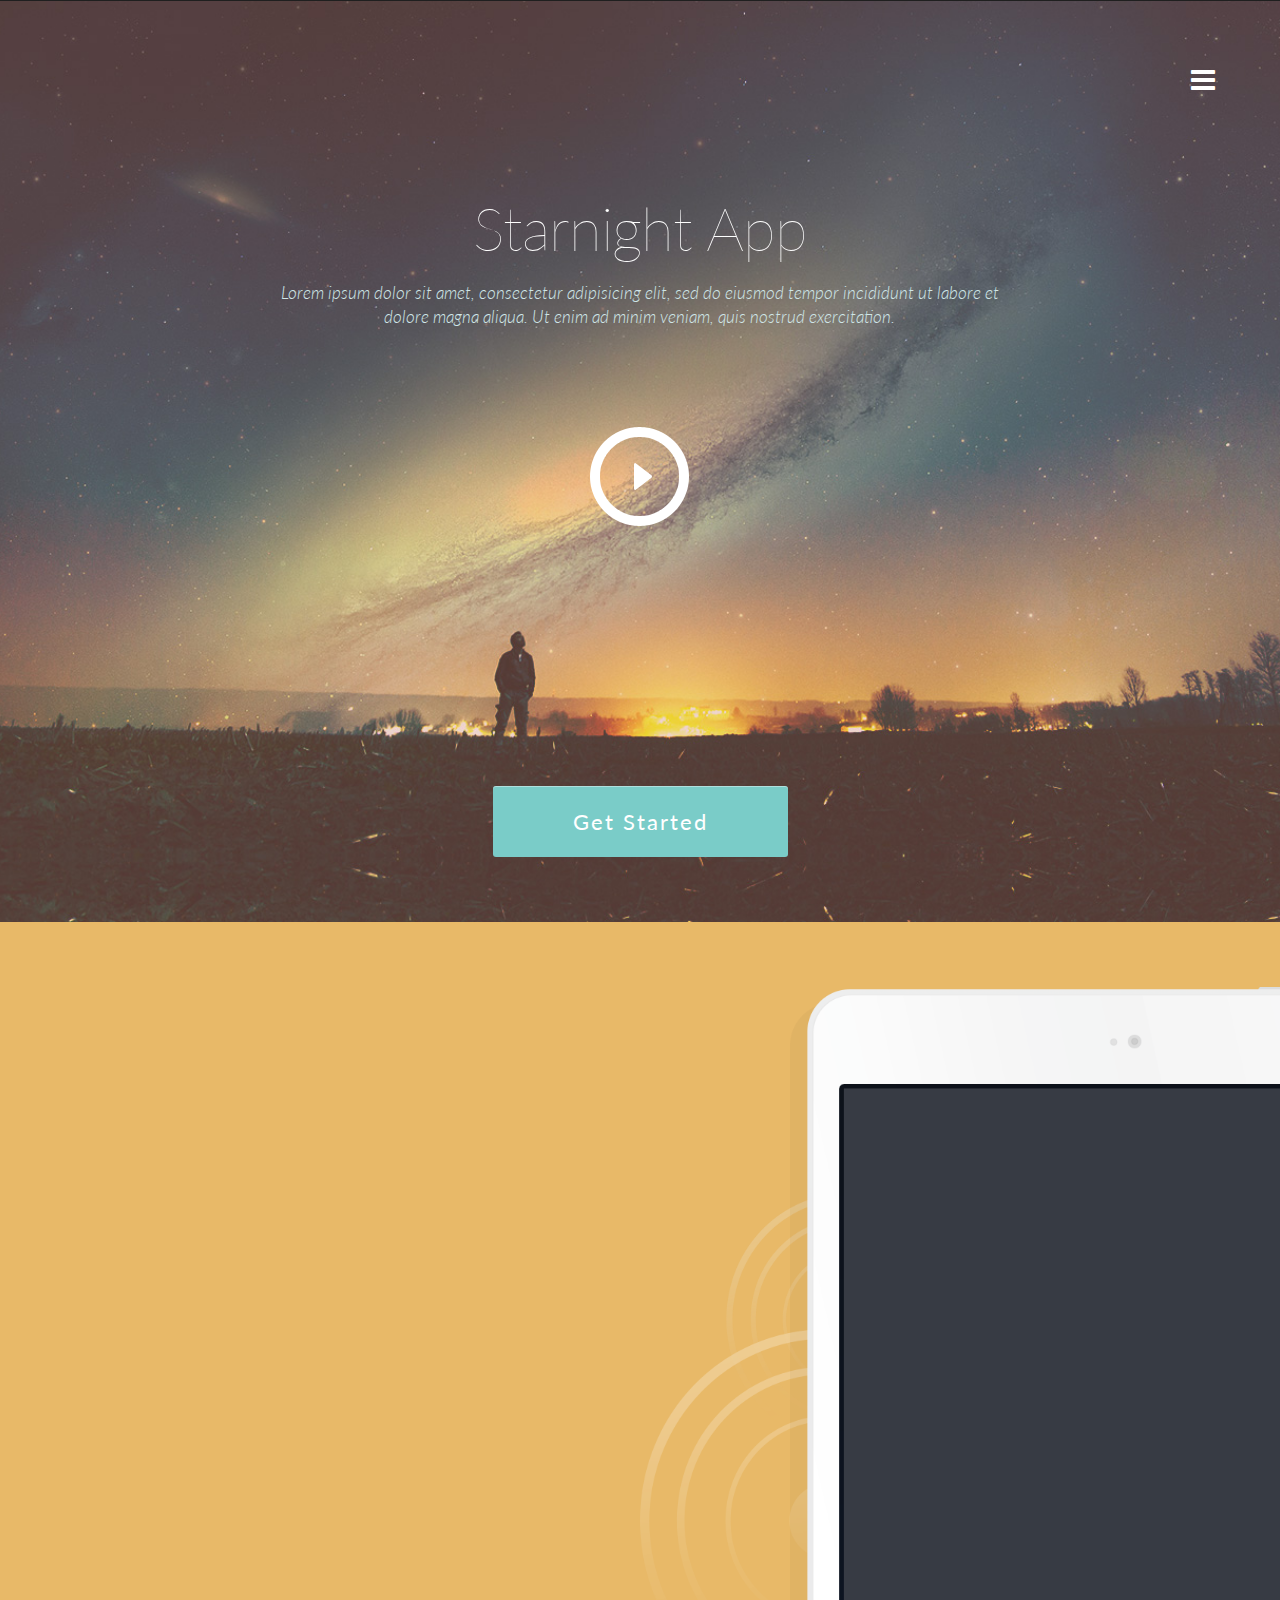
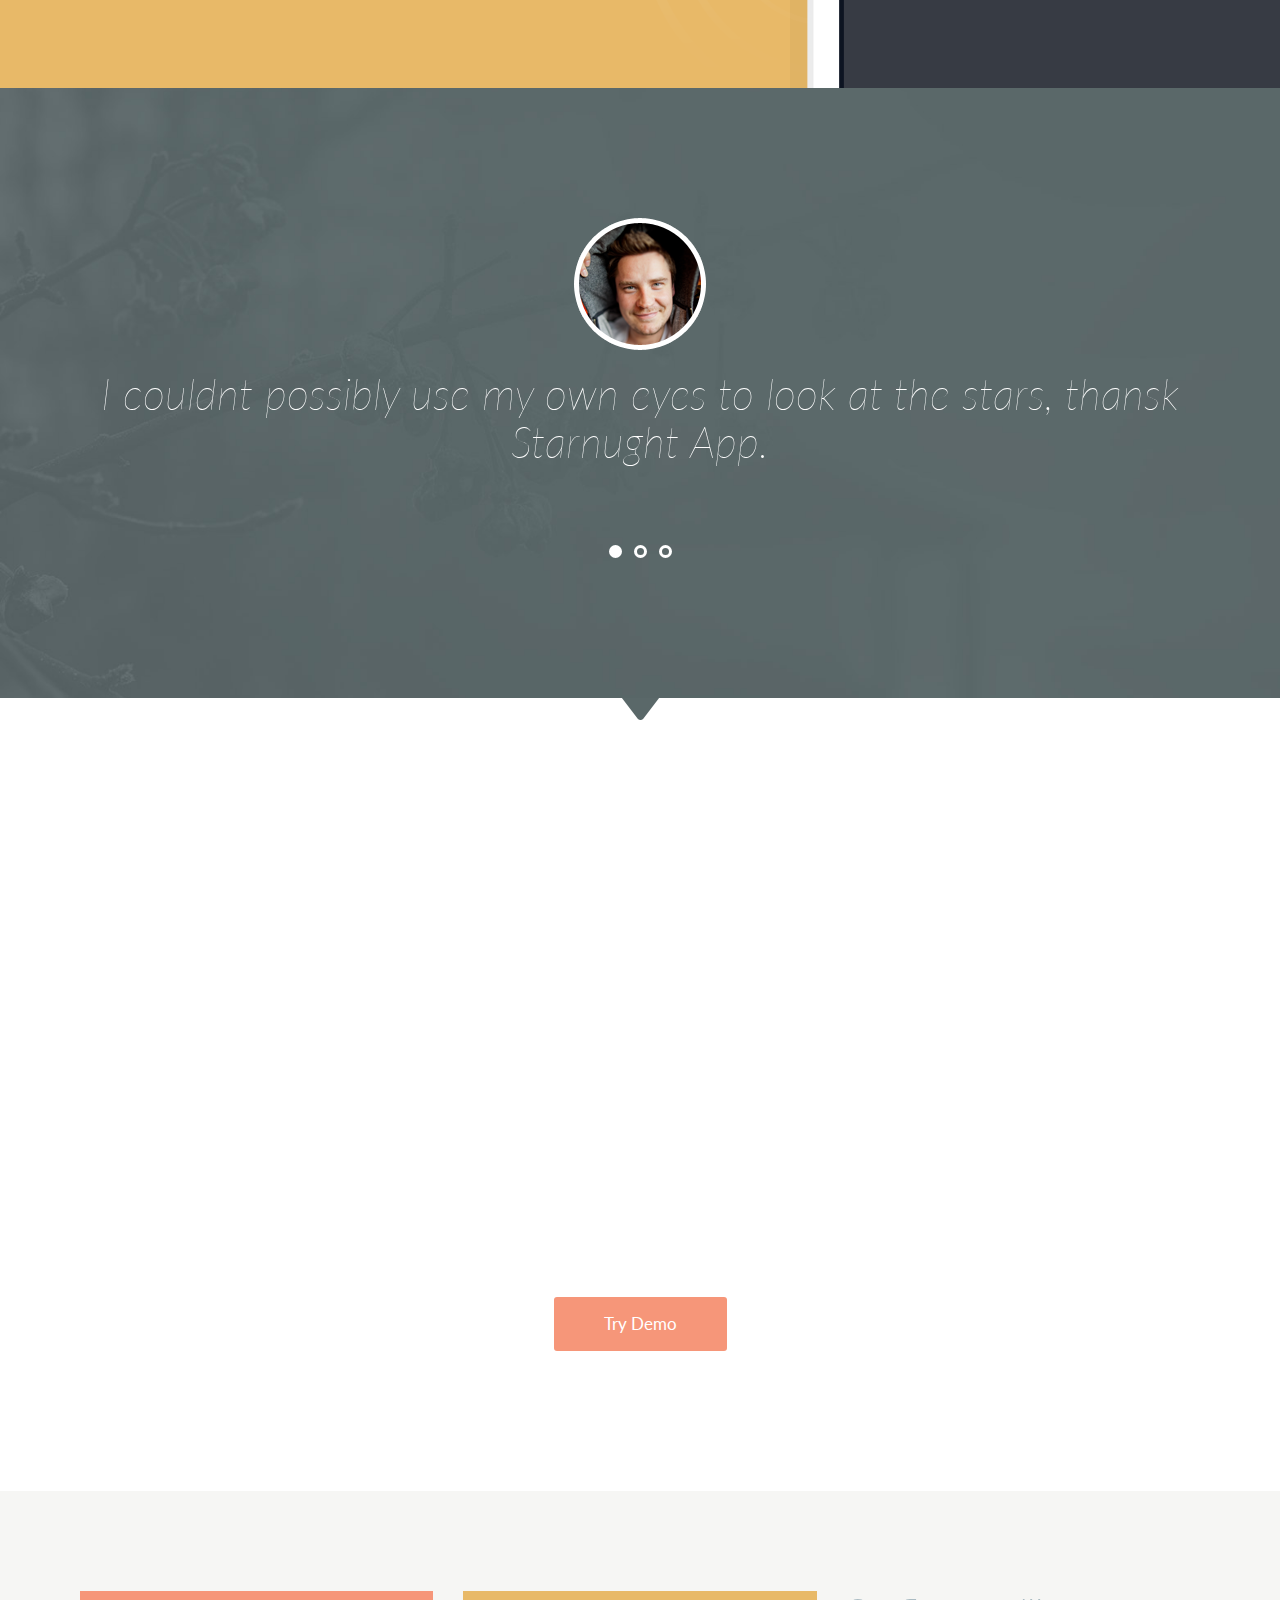
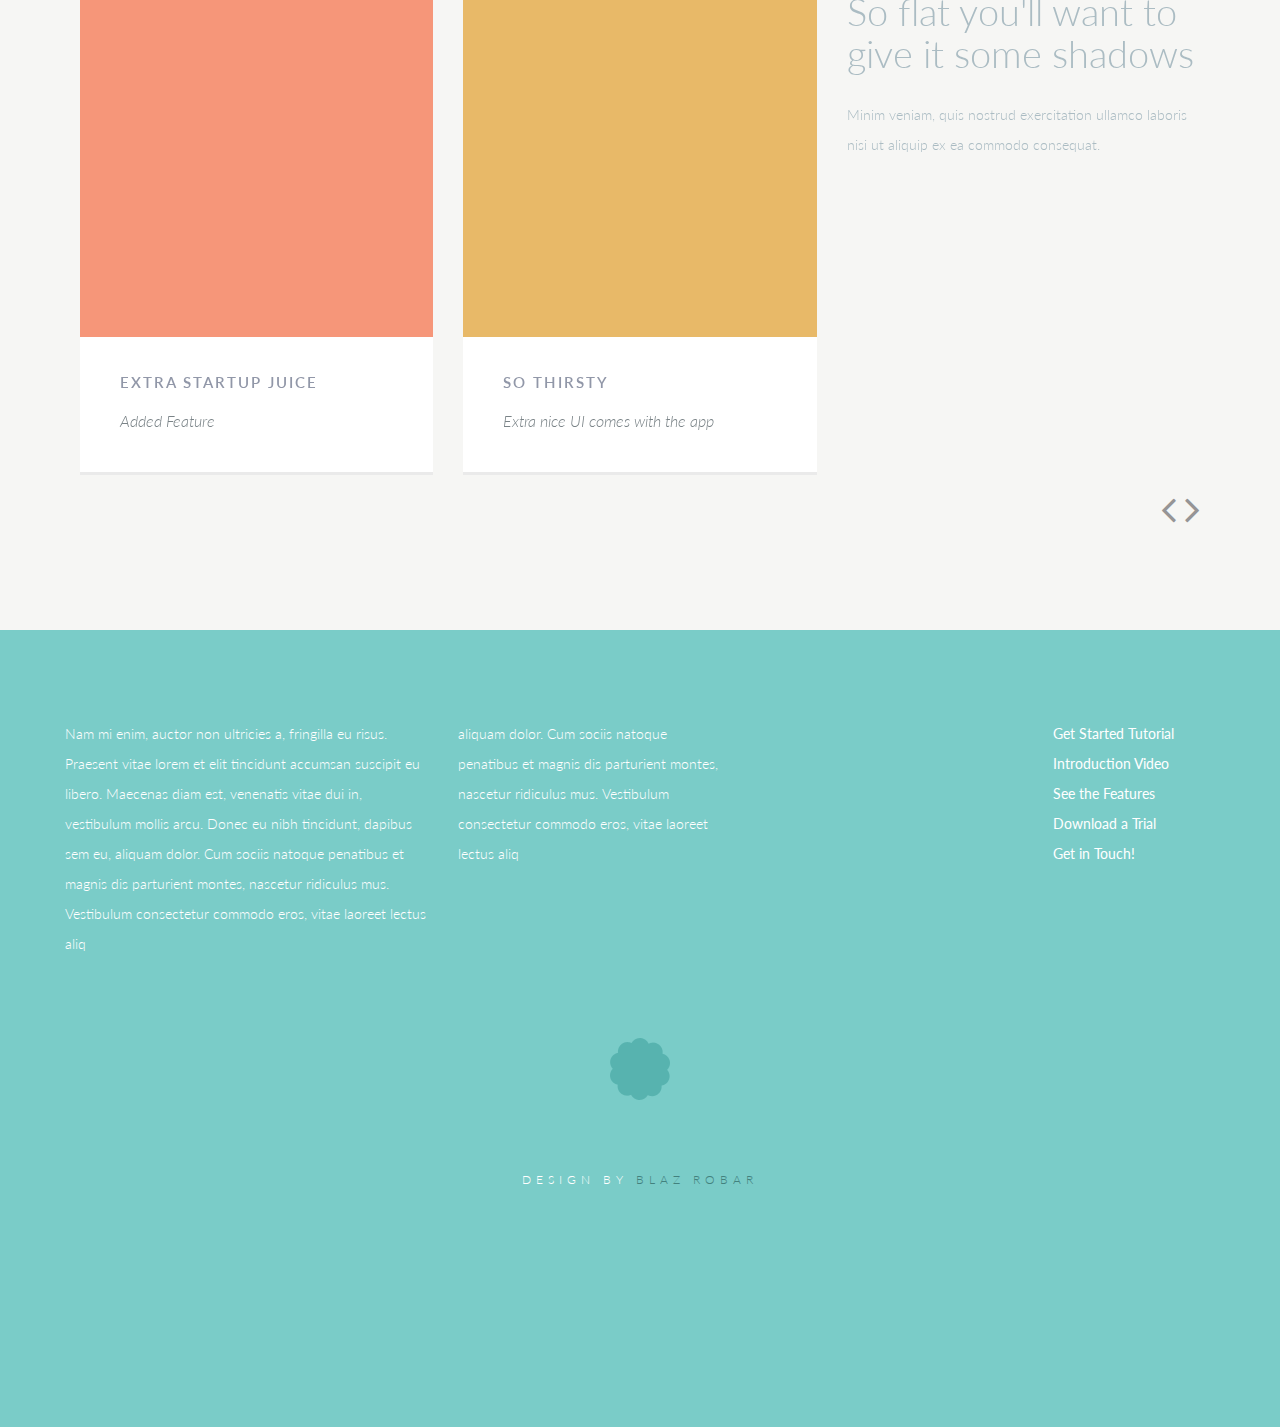
==== index.html @ ad991b1d "test page" ====
<!DOCTYPE html>
<html lang="en">
  <head>
    <meta charset="utf-8">
    <meta http-equiv="X-UA-Compatible" content="IE=edge">
    <meta name="viewport" content="width=device-width, initial-scale=1">
    <title>Starnight - A Sexy As Hell Free HTML5/CSS3 Template</title>
    <!-- Bootstrap -->
    <link href="css/bootstrap.min.css" rel="stylesheet">
    <link href="http://netdna.bootstrapcdn.com/font-awesome/4.1.0/css/font-awesome.min.css" rel="stylesheet">
    <link rel="stylesheet" href="css/flexslider.css" type="text/css">
    <link href="css/styles.css?v=1.6" rel="stylesheet">
    <link href="css/queries.css?v=1.6" rel="stylesheet">
    <link href="css/jquery.fancybox.css" rel="stylesheet">
    <!-- Fonts -->
    <link href='http://fonts.googleapis.com/css?family=Lato:100,300,400,700,900,100italic,300italic,400italic,700italic,900italic' rel='stylesheet' type='text/css'>
      <!-- HTML5 Shim and Respond.js IE8 support of HTML5 elements and media queries -->
      <!-- WARNING: Respond.js doesn't work if you view the page via file:// -->
      <!--[if lt IE 9]>
      <script src="https://oss.maxcdn.com/libs/html5shiv/3.7.0/html5shiv.js"></script>
      <script src="https://oss.maxcdn.com/libs/respond.js/1.4.2/respond.min.js"></script>
      <![endif]-->
    </head>
    <body>
      <section class="navigation">
        <div class="container-fluid">
          <div class="row">
            <div class="col-md-8 col-md-offset-2 col-sm-8 col-sm-offset-2 col-xs-8 col-xs-offset-2">
              <nav class="pull">
                <ul class="top-nav">
                  <li><a href="#getstarted">Get Started <span class="indicator"><i class="fa fa-angle-right"></i></span></a></li>
                  <li><a href="#media">Media <span class="indicator"><i class="fa fa-angle-right"></i></span></a></li>
                  <li><a href="#features">Features <span class="indicator"><i class="fa fa-angle-right"></i></span></a></li>
                  <li class="nav-last"><a href="#design">Design <span class="indicator"><i class="fa fa-angle-right"></i></span></a></li>
                </ul>
              </nav>
            </div>
          </div>
        </div>
      </section>
      <section class="hero" id="hero">
        <div class="container">
          <div class="row">
            <div class="col-md-12 text-right">
              <a href="#"><i class="fa fa-navicon fa-2x nav_slide_button"></i></a>
            </div>
          </div>
          <div class="row">
            <div class="col-md-8 col-md-offset-2 text-center">
              <h1 class="animated bounceInDown">Starnight App</h1>
              <p class="animated fadeInUpDelay">Lorem ipsum dolor sit amet, consectetur adipisicing elit, sed do eiusmod tempor incididunt ut labore et dolore magna aliqua. Ut enim ad minim veniam, quis nostrud exercitation.</p>
            </div>
          </div>
          <div class="row">
            <div class="col-md-2 col-md-offset-5 text-center">
              <a href="http://player.vimeo.com/video/87701971?title=0&amp;byline=0&amp;portrait=0&amp;color=1883ad&amp;autoplay=1" class="hero-play-btn various fancybox.iframe">Play Button</a>
            </div>
          </div>
          <div class="row">
            <div class="col-md-6 col-md-offset-3 text-center">
              <a href="" class="get-started-btn">Get Started</a>
            </div>
          </div>
        </div>
      </section>
      <section class="download-now" id="getstarted">
        <div class="container">
          <div class="row">
            <div class="col-md-8 wp1">
              <h1>
              See the sky even better than your own eyes can
              </h1>
              <p>Minim veniam, quis nostrud exercitation ullamco laboris nisi ut aliquip ex ea commodo consequat. Duis aute irure dolor in reprehenderit in voluptate velit esse cillum dolore eu fugiat nulla pariatur. Excepteur sint occaecat cupidatat non proident, sunt in culpa qui officia deserunt mollit anim id est laborum.</p>
              <p>Auae ab illo inventore veritatis et quasi architecto beatae vitae dicta sunt explicabo. Nemo enim ipsam voluptatem quia voluptas sit aspernatur aut odit aut fugit, sed quia consequuntur magni dolores eos qui ratione voluptatem sequi nesciunt.</p>
              <a href="#" class="download-btn">Download Now</a>
            </div>
          </div>
        </div>
      </section>
      <section class="testimonials" id="media">
        <div class="container">
          <div class="row">
            <div class="col-md-12 text-center">
              <div id="firstSlider">
                <ul class="slides">
                  <li>
                    <div class="avatar"><img src="img/av-blaz.png" alt="Blaz Robar"></div>
                    <h1>I couldnt possibly use my own eyes to look at the stars, thansk Starnught App.</h1>
                  </li>
                  <li>
                    <div class="avatar"><img src="img/av-pete.png" alt="Pete Finlan"></div>
                    <h1>Staring at the stars has given me feels like never before.</h1>
                  </li>
                  <li>
                    <div class="avatar"><img src="img/av-doge.png" alt="Doge Finbar"></div>
                    <h1>Much flat, many design, so app. Wow.</h1>
                  </li>
                </ul>
              </div>
            </div>
          </div>
        </div>
      </section>
      <section class="features" id="features">
        <div class="container">
          <div class="row">
            <div class="col-md-6 features-leftcol wp2">
              <h1>So Dreamy</h1>
              <p class="margin-bottom">Minim veniam, quis nostrud exercitation ullamco laboris nisi ut aliquip ex ea commodo consequat. Duis aute irure dolor in reprehenderit in voluptate velit esse cillum dolore eu fugiat nulla pariatur. Excepteur sint occaecat cupidatat non proident, sunt in culpa qui officia deserunt mollit anim id est laborum.</p>
              <h1>Apple Store</h1>
              <p>Minim veniam, quis nostrud exercitation ullamco laboris nisi ut aliquip ex ea commodo consequat. Duis aute irure dolor in reprehenderit in voluptate velit esse cillum dolore eu fugiat nulla pariatur. Excepteur sint occaecat cupidatat non proident, sunt in culpa qui officia deserunt mollit anim id est laborum.</p>
            </div>
            <div class="col-md-6 features-rightcol wp3">
              <h1>More Buzz Words</h1>
              <p class="margin-bottom">Minim veniam, quis nostrud exercitation ullamco laboris nisi ut aliquip ex ea commodo consequat. Duis aute irure dolor in reprehenderit in voluptate velit esse cillum dolore eu fugiat nulla pariatur. Excepteur sint occaecat cupidatat non proident, sunt in culpa qui officia deserunt mollit anim id est laborum.</p>
              <h1>Extra Startup Juice</h1>
              <p>Minim veniam, quis nostrud exercitation ullamco laboris nisi ut aliquip ex ea commodo consequat. Duis aute irure dolor in reprehenderit in voluptate velit esse cillum dolore eu fugiat nulla pariatur. Excepteur sint occaecat cupidatat non proident, sunt in culpa qui officia deserunt mollit anim id est laborum.</p>
            </div>
          </div>
          <div class="row">
            <div class="col-md-12 text-center">
              <a href="#" class="try-btn">Try Demo</a>
            </div>
          </div>
        </div>
      </section>
      <section class="design" id="design">
        <div class="container">
          <div class="row">
            <div class="col-md-12">
              <div id="secondSlider">
                <ul class="slides">
                  <li>
                    <div class="col-md-4">
                      <div class="flat-box">
                        <div class="colourway colour1"></div>
                        <p class="title">Extra Startup Juice</p>
                        <p class="feature-text">Added Feature</p>
                      </div>
                    </div>
                    <div class="col-md-4">
                      <div class="flat-box">
                        <div class="colourway colour2"></div>
                        <p class="title">So Thirsty</p>
                        <p class="feature-text">Extra nice UI comes with the app</p>
                      </div>
                    </div>
                    <div class="col-md-4 design-content">
                      <h1>So flat you'll want to give it some shadows</h1>
                      <p>Minim veniam, quis nostrud exercitation ullamco laboris nisi ut aliquip ex ea commodo consequat. </p>
                    </div>
                  </li>
                  <li>
                    <div class="col-md-4">
                      <div class="flat-box">
                        <div class="colourway colour3"></div>
                        <p class="title">Extra Startup Juice</p>
                        <p class="feature-text">Added Feature</p>
                      </div>
                    </div>
                    <div class="col-md-4">
                      <div class="flat-box">
                        <div class="colourway colour4"></div>
                        <p class="title">So Thirsty</p>
                        <p class="feature-text">Extra nice UI comes with the app</p>
                      </div>
                    </div>
                    <div class="col-md-4 design-content">
                      <h1>So flat you'll want to give it some shadows</h1>
                      <p>Minim veniam, quis nostrud exercitation ullamco laboris nisi ut aliquip ex ea commodo consequat. </p>
                    </div>
                  </li>
                </ul>
              </div>
              <div class="col-md-1 col-md-offset-11 text-right controls">
                <a href="prev" class="prev"><i class="fa fa-angle-left fa-3x"></i></a>
                <a href="next" class="next"><i class="fa fa-angle-right fa-3x"></i></a>
              </div>
            </div>
          </div>
        </div>
      </section>
      <footer>
        <div class="container">
          <div class="row">
            <div class="col-md-4">
              <p>Nam mi enim, auctor non ultricies a, fringilla eu risus. Praesent vitae lorem et elit tincidunt accumsan suscipit eu libero. Maecenas diam est, venenatis vitae dui in, vestibulum mollis arcu. Donec eu nibh tincidunt, dapibus sem eu, aliquam dolor. Cum sociis natoque penatibus et magnis dis parturient montes, nascetur ridiculus mus. Vestibulum consectetur commodo eros, vitae laoreet lectus aliq</p>
            </div>
            <div class="col-md-3">
              <p>aliquam dolor. Cum sociis natoque penatibus et magnis dis parturient montes, nascetur ridiculus mus. Vestibulum consectetur commodo eros, vitae laoreet lectus aliq</p>
            </div>
            <div class="col-md-2 col-md-offset-3">
              <ul class="footer-nav">
                <li><a href="#">Get Started Tutorial</a></li>
                <li><a href="#">Introduction Video</a></li>
                <li><a href="#">See the Features</a></li>
                <li><a href="#">Download a Trial</a></li>
                <li><a href="#">Get in Touch!</a></li>
              </ul>
            </div>
          </div>
          <div class="row">
            <div class="col-md-12 text-center">
              <a href="#" class="badge-btn">Badge Button</a>
              <p class="footer-credit">Design by <a href="http://www.blazrobar.com">Blaz Robar</a></p>
            </div>
          </div>
        </div>
      </footer>
      <!-- jQuery (necessary for Bootstrap's JavaScript plugins) -->
      <script src="https://ajax.googleapis.com/ajax/libs/jquery/1.11.0/jquery.min.js"></script>
      <script src="js/jquery.fancybox.pack.js"></script>
      <!-- Include all compiled plugins (below), or include individual files as needed -->
      <script src="js/bootstrap.min.js"></script>
      <script src="js/scripts.js?v=1.7"></script>
      <script src="js/jquery.flexslider.js"></script>
      <script src="js/jquery.smooth-scroll.js"></script>
      <script src="js/modernizr.js"></script>
      <script src="js/waypoints.min.js"></script>
    </body>
  </html>
---- css/styles.css ----
/* ! normalize.css v1.0.0 | MIT License | git.io/normalize */
 
/* ==========================================================================
HTML5 display definitions
========================================================================== */
 
/* * Corrects `block` display not defined in IE 6/7/8/9 and Firefox 3. */
 
article, aside, details, figcaption, figure, footer, header, hgroup, nav, section, summary { display: block; }
/* * Corrects `inline-block` display not defined in IE 6/7/8/9 and Firefox 3. */
audio, canvas, video { display: inline-block; *display: inline; *zoom: 1; }
/* * Prevents modern browsers from displaying `audio` without controls.
* Remove excess height in iOS 5 devices. */
audio:not([controls]) { display: none; height: 0; }
/* * Addresses styling for `hidden` attribute not present in IE 7/8/9, Firefox 3, * and Safari 4.
* Known issue:no IE 6 support. */
[hidden] { display: none; }
/* ==========================================================================
Base
========================================================================== */
/* * 1. Corrects text resizing oddly in IE 6/7 when body `font-size` is set using
*    `em` units.
* 2. Prevents iOS text size adjust after orientation change, without disabling
*    user zoom. */
 
html { font-size: 100%; /* 1 */
    -webkit-text-size-adjust: 100%; /* 2 */
-ms-text-size-adjust: 100%; /* 2 */ }
/* * Addresses `font-family` inconsistency between `textarea` and other form
* elements. */
html, button, input, select, textarea { font-family: 'Lato', sans-serif; }
/* * Addresses margins handled incorrectly in IE 6/7. */
body { margin: 0; font-family: 'Lato', sans-serif; }
/* ==========================================================================
Links
========================================================================== */
/* * Addresses `outline` inconsistency between Chrome and other browsers. */
 
a:focus { outline: thin dotted; }
/* * Improves readability when focused and also mouse hovered in all browsers. */
a:active, a:hover { outline: 0; }
/* ==========================================================================
Typography
========================================================================== */
/* * Addresses font sizes and margins set differently in IE 6/7.
* Addresses font sizes within `section` and `article` in Firefox 4+, Safari 5, * and Chrome. */
 
h1 { font-size: 2em; margin: 0.67em 0; }
h2 { font-size: 1.5em; margin: 0.83em 0; }
h3 { font-size: 1.17em; margin: 1em 0; }
h4 { font-size: 1em; margin: 1.33em 0; }
h5 { font-size: 0.83em; margin: 1.67em 0; }
h6 { font-size: 0.75em; margin: 2.33em 0; }
/* * Addresses styling not present in IE 7/8/9, Safari 5, and Chrome. */
abbr[title] { border-bottom: 1px dotted; }
/* * Addresses style set to `bolder` in Firefox 3+, Safari 4/5, and Chrome. */
b, strong { font-weight: bold; }
blockquote { margin: 1em 40px; }
/* * Addresses styling not present in Safari 5 and Chrome. */
dfn { font-style: italic; }
/* * Addresses styling not present in IE 6/7/8/9. */
mark { background: #ff0; color: #000; }
/* * Addresses margins set differently in IE 6/7. */
p, pre { margin: 1em 0; }
/* * Corrects font family set oddly in IE 6, Safari 4/5, and Chrome. */
code, kbd, pre, samp { font-family: monospace, serif; _font-family: 'courier new', monospace; font-size: 1em; }
/* * Improves readability of pre-formatted text in all browsers. */
pre { white-space: pre; white-space: pre-wrap; word-wrap: break-word; }
/* * Addresses CSS quotes not supported in IE 6/7. */
q { quotes: none; }
/* * Addresses `quotes` property not supported in Safari 4. */
q:before, q:after { content: ''; content: none; }
small { font-size: 75%; }
/* * Prevents `sub` and `sup` affecting `line-height` in all browsers. */
sub, sup { font-size: 75%; line-height: 0; position: relative; vertical-align: baseline; }
sup { top: -0.5em; }
sub { bottom: -0.25em; }
/* ==========================================================================
Lists
========================================================================== */
/* * Addresses margins set differently in IE 6/7. */
 
dl, menu, ol, ul { margin: 1em 0; }
dd { margin: 0 0 0 40px; }
/* * Addresses paddings set differently in IE 6/7. */
menu, ol, ul { padding: 0 0 0 40px; }
/* * Corrects list images handled incorrectly in IE 7. */
nav ul, nav ol { list-style: none; list-style-image: none; }
/* ==========================================================================
Embedded content
========================================================================== */
/* * 1. Removes border when inside `a` element in IE 6/7/8/9 and Firefox 3.
* 2. Improves image quality when scaled in IE 7. */
 
img { border: 0; /* 1 */
-ms-interpolation-mode: bicubic; /* 2 */ }
/* * Corrects overflow displayed oddly in IE 9. */
svg:not(:root) { overflow: hidden; }
/* ==========================================================================
Figures
========================================================================== */
/* * Addresses margin not present in IE 6/7/8/9, Safari 5, and Opera 11. */
 
figure { margin: 0; }
/* ==========================================================================
Forms
========================================================================== */
/* * Corrects margin displayed oddly in IE 6/7. */
 
form { margin: 0; }
/* * Define consistent border, margin, and padding. */
fieldset { border: 1px solid #c0c0c0; margin: 0 2px; padding: 0.35em 0.625em 0.75em; }
/* * 1. Corrects color not being inherited in IE 6/7/8/9.
* 2. Corrects text not wrapping in Firefox 3.
* 3. Corrects alignment displayed oddly in IE 6/7. */
legend { border: 0; /* 1 */
    padding: 0; white-space: normal; /* 2 */
*margin-left: -7px; /* 3 */ }
/* * 1. Corrects font size not being inherited in all browsers.
* 2. Addresses margins set differently in IE 6/7, Firefox 3+, Safari 5, *    and Chrome.
* 3. Improves appearance and consistency in all browsers. */
button, input, select, textarea { font-size: 100%; /* 1 */
    margin: 0; /* 2 */
    vertical-align: baseline; /* 3 */
*vertical-align: middle; /* 3 */ }
/* * Addresses Firefox 3+ setting `line-height` on `input` using ` !important` in
* the UA stylesheet. */
button, input { line-height: normal; }
/* * 1. Avoid the WebKit bug in Android 4.0.* where (2) destroys native `audio`
*    and `video` controls.
* 2. Corrects inability to style clickable `input` types in iOS.
* 3. Improves usability and consistency of cursor style between image-type
*    `input` and others.
* 4. Removes inner spacing in IE 7 without affecting normal text inputs.
*    Known issue:inner spacing remains in IE 6. */
button, html input[type="button"], /* 1 */
input[type="reset"], input[type="submit"] { -webkit-appearance: button; /* 2 */
    cursor: pointer; /* 3 */
*overflow: visible; /* 4 */ }
/* * Re-set default cursor for disabled elements. */
button[disabled], input[disabled] { cursor: default; }
/* * 1. Addresses box sizing set to content-box in IE 8/9.
* 2. Removes excess padding in IE 8/9.
* 3. Removes excess padding in IE 7.
*    Known issue:excess padding remains in IE 6. */
input[type="checkbox"], input[type="radio"] { box-sizing: border-box; /* 1 */
    padding: 0; /* 2 */
    *height: 13px; /* 3 */
*width: 13px; /* 3 */ }
/* * 1. Addresses `appearance` set to `searchfield` in Safari 5 and Chrome.
* 2. Addresses `box-sizing` set to `border-box` in Safari 5 and Chrome
*    (include `-moz` to future-proof). */
input[type="search"] { -webkit-appearance: textfield; /* 1 */
    -moz-box-sizing: content-box; -webkit-box-sizing: content-box; /* 2 */
box-sizing: content-box; }
/* * Removes inner padding and search cancel button in Safari 5 and Chrome
* on OS X. */
input[type="search"]::-webkit-search-cancel-button, input[type="search"]::-webkit-search-decoration { -webkit-appearance: none; }
/* * Removes inner padding and border in Firefox 3+. */
button::-moz-focus-inner, input::-moz-focus-inner { border: 0; padding: 0; }
/* * 1. Removes default vertical scrollbar in IE 6/7/8/9.
* 2. Improves readability and alignment in all browsers. */
textarea { overflow: auto; /* 1 */
vertical-align: top; /* 2 */ }
/* ==========================================================================
Tables
========================================================================== */
/* * Remove most spacing between table cells. */
 
table { border-collapse: collapse; border-spacing: 0; }
/* ==========================================================================
Clearfix
========================================================================== */
.clearfix:after { visibility: hidden; display: block; font-size: 0; content: " "; clear: both; height: 0; }
* html .clearfix { zoom: 1; }
/* IE6 */
*:first-child+html .clearfix { zoom: 1; }
/* IE7 */
/* ==========================================================================
Headings
========================================================================== */

.hero h1 { font-size: 60px; font-weight: 100; color: #fff; letter-spacing: -1px; margin: 100px 0 20px 0; }
.download-now h1 { font-size: 55px; font-weight: 100; color: #fff; margin: 100px 0 20px 0; }
.testimonials h1 { color: #fff; font-size: 43px; font-weight: 100; margin: 20px 0 80px 0; font-style: italic; }
.features h1 { color: #9197a8; font-size: 15px; margin: 0 0 20px 0; text-transform: uppercase; }
.design h1 { color: #abbcc3; font-size: 38px; font-weight: 300; margin-top: 0; }
/* ==========================================================================
Custom Styles
========================================================================== */
p { font-weight: 300; }
.navigation { background-color: #1F1F1F; }
.nav-last { margin-bottom: 50px; }
nav ul { list-style: none; padding: 0; }
nav ul li a { color: rgba(255, 255, 255, 0.6); padding: 20px; display: block; border-bottom: 1px dotted rgba(255, 255, 255, 0.2); transition: all 0.5s ease; -moz-transition: all 0.5s ease; -webkit-transition: all 0.5s ease; -o-transition: all 0.5s ease; padding-left: 0; position: relative; }
nav ul li a:hover, nav ul li a:focus { color: rgba(255, 255, 255, 1); text-decoration: none; }
.indicator { position: absolute; right: 0 !important; }
.pull { display: none; }
.hero { background: url('../img/hero.jpg') no-repeat center center; -webkit-background-size: cover; -moz-background-size: cover; -o-background-size: cover; background-size: cover; padding: 65px 0; height: auto; }
.hero p { color: #d0e7e9; font-style: italic; font-size: 17px; }
.hero a { color: #fff; }
.hero-play-btn { height: 99px; width: 99px; background: url('../img/play-btn.png') no-repeat center center; display: block; text-indent: -99999px; margin: 80px auto 260px; transition: all 1s ease; -moz-transition: all 1s ease; -webkit-transition: all 1s ease; -o-transition: all 1s ease; }
.hero-play-btn:hover, .hero-play-btn:focus { transform: translate(0, -15px); -webkit-transform: translate(0, -15px); -o-transform: translate(0, -15px); -moz-transform: translate(0, -15px); }
.get-started-btn { background-color: #7accc8; padding: 20px 80px; border-radius: 3px; -webkit-border-radius: 3px; -moz-border-radius: 3px; font-size: 22px; letter-spacing: 2px; box-shadow: inset 0px 1px 0px rgba(255, 255, 255, 0.4); transition: all 0.5s ease; -moz-transition: all 0.5s ease; -webkit-transition: all 0.5s ease; -o-transition: all 0.5s ease; display: inline-block; }
.get-started-btn:hover, .get-started-btn:focus { text-decoration: none; background-color: #e8b968; }
.download-now { background: #e8b968 url('../img/ipadBG.png') no-repeat right 65px; background-size: 50%; }
.download-now p { color: #fff; font-size: 16px; margin: 40px 30px 40px 0; line-height: 30px; }
.download-btn { border: solid 3px #fff; border-radius: 3px; -webkit-border-radius: 3px; -moz-border-radius: 3px; font-size: 17px; letter-spacing: 2px; transition: all 0.5s ease; padding: 15px 70px; display: inline-block; color: #fff; margin-bottom: 185px; }
.download-btn:hover, .download-btn:focus { text-decoration: none; border-color: #a58347; color: #a58347; }
.testimonials { background: #5b6869 url('../img/tBG01.jpg') no-repeat left center; -webkit-background-size: cover; -moz-background-size: cover; -o-background-size: cover; background-size: cover; padding: 130px 0; }
.features { background: #fff url('../img/arrowBG.png') no-repeat center -1px; padding: 70px 0; }
.features p { color: #7a8387; font-size: 16px; word-spacing: 2px; line-height: 30px; }
.features-leftcol { border-right: 1px solid rgba(208, 217, 226, 0.4); padding-right: 60px; }
.features-rightcol { padding-left: 60px; }
.margin-bottom { margin-bottom: 70px; }
.try-btn { background-color: #f69679; border-radius: 3px; -webkit-border-radius: 3px; -moz-border-radius: 3px; font-size: 17px; color: #fff; transition: all 0.5s ease; -moz-transition: all 0.5s ease; -webkit-transition: all 0.5s ease; -o-transition: all 0.5s ease; display: inline-block; padding: 15px 50px; margin: 70px 0 70px; }
.try-btn:hover, .try-btn:focus { background-color: #e37857; color: #fff; text-decoration: none; }
.design { padding: 100px 0; background-color: #f6f6f4; position: relative; }
.flat-box { background-color: #fff; -webkit-box-shadow: 0px 3px 0px 0px rgba(234, 234, 234, 1); -moz-box-shadow: 0px 3px 0px 0px rgba(234, 234, 234, 1); box-shadow: 0px 3px 0px 0px rgba(234, 234, 234, 1); transition: all 0.5s ease; -moz-transition: all 0.5s ease; -webkit-transition: all 0.5s ease; -o-transition: all 0.5s ease; }
.flat-box:hover, .flat-box:focus { transform: translate(0, -15px); -webkit-transform: translate(0, -15px); -o-transform: translate(0, -15px); -moz-transform: translate(0, -15px); }
.colourway { height: 346px; }
.colour1 { background-color: #f69679; }
.colour2 { background-color: #e8b968; }
.colour3 { background-color: #7accc8; }
.colour4 { background-color: #373b44; }
.title { font-size: 15px; color: #9197a8; text-transform: uppercase; font-weight: 600; letter-spacing: 2px; padding: 20px 40px 0; }
.feature-text { padding: 0px 20px 40px 40px; font-style: italic; color: #7a8387; font-size: 16px; }
.design-content p { color: #abbcc3; line-height: 30px; font-weight: 300; }
.controls a { color: #959595; transition: all 0.5s ease; -moz-transition: all 0.5s ease; -webkit-transition: all 0.5s ease; -o-transition: all 0.5s ease; }
.controls a:hover, .controls a:focus { color: #555555; }
.controls .prev { margin-right: 5px; }
footer { background-color: #7accc8; padding: 75px 0 220px; }
footer p { color: #fff; line-height: 30px; }
.footer-nav { list-style: none; padding: 0; }
.footer-nav li a { display: block; color: #fff; padding: 5px; transition: all 0.5s ease; -moz-transition: all 0.5s ease; -webkit-transition: all 0.5s ease; -o-transition: all 0.5s ease; }
.footer-nav li a:hover, .footer-nav li a:focus { text-decoration: none; color: #5db3af; }
.badge-btn { width: 60px; height: 62px; background: url('../img/footer-logo.png') no-repeat center center; text-indent: -99999px; display: block; margin: 65px auto 65px; -webkit-transition-duration: 3s; -moz-transition-duration: 3s; -o-transition-duration: 3s; transition-duration: 3s; -webkit-transition-property: -webkit-transform; -moz-transition-property: -moz-transform; -o-transition-property: -o-transform; transition-property: transform; }
.badge-btn:hover, .badge-btn:focus { -webkit-transform: rotate(360deg); -moz-transform: rotate(360deg); -o-transform: rotate(360deg); }
.footer-credit { font-size: 12px; text-transform: uppercase; letter-spacing: 5px; }
footer a { color: #42817e; transition: all 0.5s ease; -moz-transition: all 0.5s ease; -webkit-transition: all 0.5s ease; -o-transition: all 0.5s ease; }
footer a:hover, footer a:focus { color: #2f5c5a; text-decoration: none; }
/* ==========================================================================
Animations
========================================================================== */
.animated { -webkit-animation-duration: 1s; animation-duration: 1s; -webkit-animation-fill-mode: both; animation-fill-mode: both; }
.animated.infinite { -webkit-animation-iteration-count: infinite; animation-iteration-count: infinite; }
.animated.hinge { -webkit-animation-duration: 2s; animation-duration: 2s; }
@-webkit-keyframes bounceInDown {
    0% { opacity: 0; -webkit-transform: translateY(-2000px); transform: translateY(-2000px); }
    60% { opacity: 1; -webkit-transform: translateY(30px); transform: translateY(30px); }
    80% { -webkit-transform: translateY(-10px); transform: translateY(-10px); }
    100% { -webkit-transform: translateY(0); transform: translateY(0); }
}
@keyframes bounceInDown {
    0% { opacity: 0; -webkit-transform: translateY(-2000px); -ms-transform: translateY(-2000px); transform: translateY(-2000px); }
    60% { opacity: 1; -webkit-transform: translateY(30px); -ms-transform: translateY(30px); transform: translateY(30px); }
    80% { -webkit-transform: translateY(-10px); -ms-transform: translateY(-10px); transform: translateY(-10px); }
    100% { -webkit-transform: translateY(0); -ms-transform: translateY(0); transform: translateY(0); }
}
.bounceInDown { -webkit-animation-name: bounceInDown; animation-name: bounceInDown; }
@-webkit-keyframes fadeInUpDelay {
    0% { opacity: 0; -webkit-transform: translateY(20px); transform: translateY(20px); }
    100% { opacity: 1; -webkit-transform: translateY(0); transform: translateY(0); }
}
@keyframes fadeInUpDelay {
    0% { opacity: 0; -webkit-transform: translateY(20px); -ms-transform: translateY(20px); transform: translateY(20px); }
    100% { opacity: 1; -webkit-transform: translateY(0); -ms-transform: translateY(0); transform: translateY(0); }
}
.fadeInUpDelay { -webkit-animation-name: fadeInUpDelay; animation-name: fadeInUpDelay; animation-delay: 1s; -webkit-animation-delay: 1s; }
@-webkit-keyframes fadeInUp {
    0% { opacity: 0; -webkit-transform: translateY(20px); transform: translateY(20px); }
    100% { opacity: 1; -webkit-transform: translateY(0); transform: translateY(0); }
}
@keyframes fadeInUp {
    0% { opacity: 0; -webkit-transform: translateY(20px); -ms-transform: translateY(20px); transform: translateY(20px); }
    100% { opacity: 1; -webkit-transform: translateY(0); -ms-transform: translateY(0); transform: translateY(0); }
}
.fadeInUp { -webkit-animation-name: fadeInUp; animation-name: fadeInUp; }
@-webkit-keyframes fadeInDown {
    0% { opacity: 0; -webkit-transform: translateY(-20px); transform: translateY(-20px); }
    100% { opacity: 1; -webkit-transform: translateY(0); transform: translateY(0); }
}
@keyframes fadeInDown {
    0% { opacity: 0; -webkit-transform: translateY(-20px); -ms-transform: translateY(-20px); transform: translateY(-20px); }
    100% { opacity: 1; -webkit-transform: translateY(0); -ms-transform: translateY(0); transform: translateY(0); }
}
.fadeInDown { -webkit-animation-name: fadeInDown; animation-name: fadeInDown; }
@-webkit-keyframes fadeInUpD {
    0% { opacity: 0; -webkit-transform: translateY(20px); transform: translateY(20px); }
    100% { opacity: 1; -webkit-transform: translateY(0); transform: translateY(0); }
}
@keyframes fadeInUpD {
    0% { opacity: 0; -webkit-transform: translateY(20px); -ms-transform: translateY(20px); transform: translateY(20px); }
    100% { opacity: 1; -webkit-transform: translateY(0); -ms-transform: translateY(0); transform: translateY(0); }
}
.fadeInUpD { -webkit-animation-name: fadeInUpD; animation-name: fadeInUpD; animation-delay: 0.5s; -webkit-animation-delay: 0.5s; }
/* ==========================================================================
Waypoints
========================================================================== */
.wp1, .wp2, .wp3, .wp4, .wp5, .wp6 { visibility: hidden; }
.bounceInLeft, .bounceInRight, .fadeInUp, .fadeInUpDelay, .fadeInDown, .fadeInUpD { visibility: visible; }
---- css/queries.css ----
/* For mobile:like samsung grand(480 * 800): */
@media screen and (max-width:480px) {
	.get-started-btn { padding: 20px 50px; }
}
/* For iphone: */
@media screen and (max-width:320px) {
}
/* For ipad: */
@media screen and (max-width:760px) {
}
@media screen and (max-width:991px) {
	.download-now { background: #e8b968; background-image: none; }
	.features-leftcol { border: none; padding: 0 0 0 20px; }
	.features-rightcol { padding: 0 0 0 20px; }
	.margin-bottom { margin-bottom: 0; }
	.features p { margin-bottom: 50px; }
}
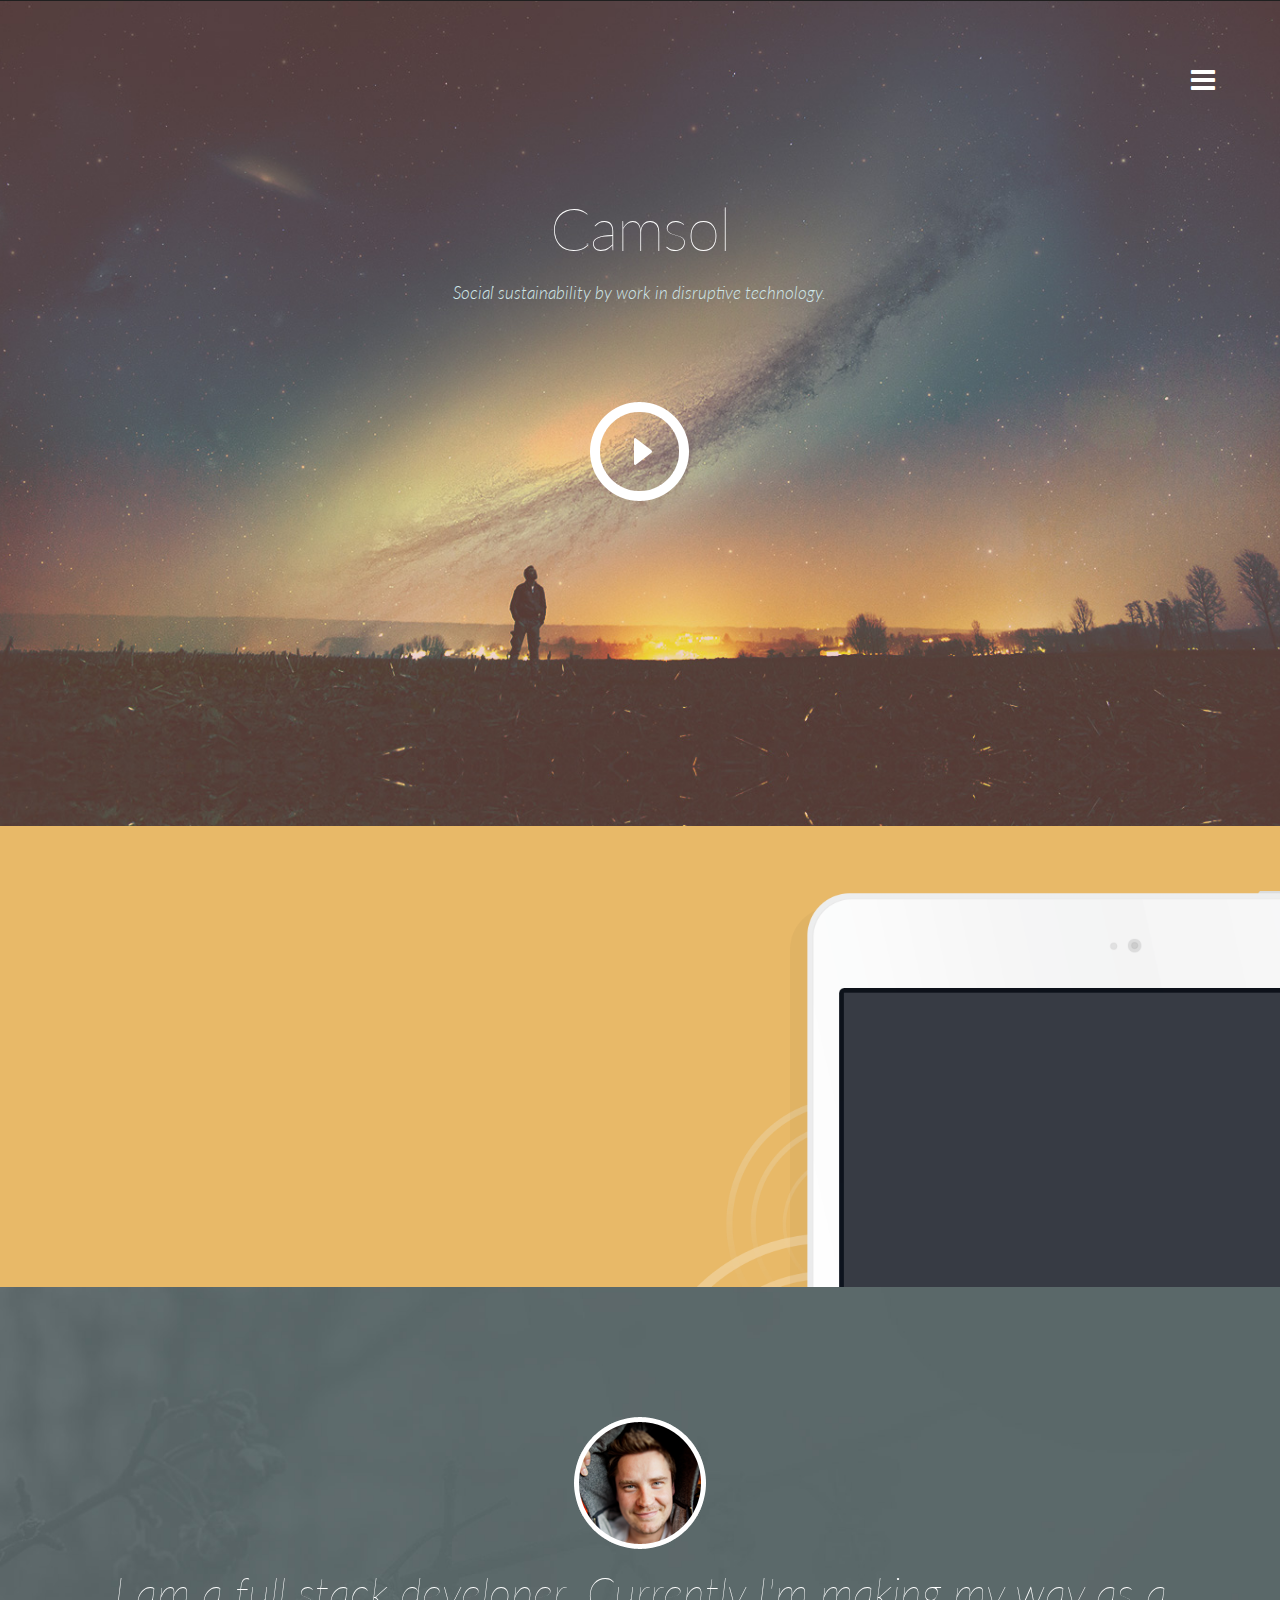
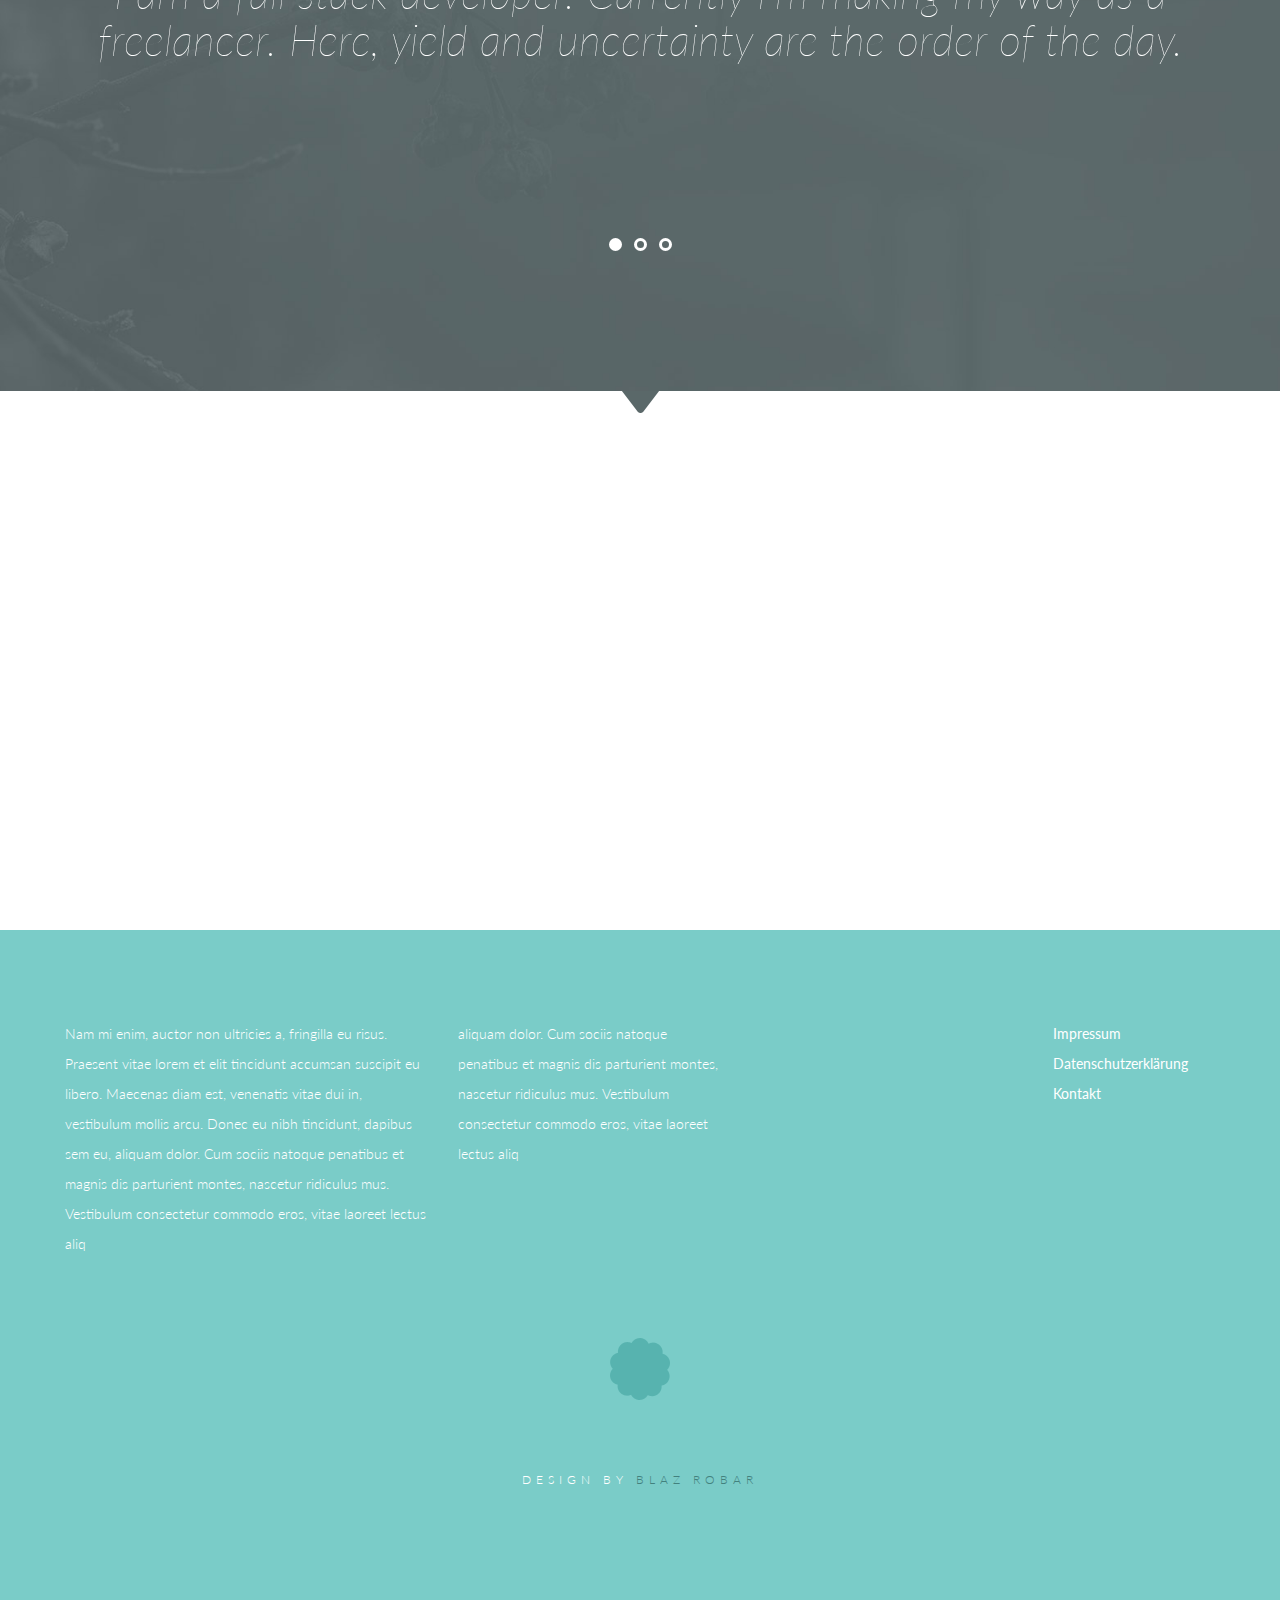
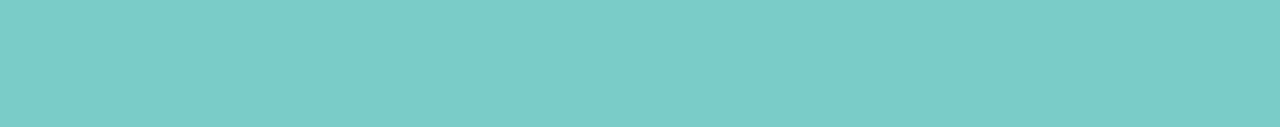
==== commit 2a4fe87d: "changed textes" ====
--- a/index.html
+++ b/index.html
@@ -4,7 +4,7 @@
     <meta charset="utf-8">
     <meta http-equiv="X-UA-Compatible" content="IE=edge">
     <meta name="viewport" content="width=device-width, initial-scale=1">
-    <title>Starnight - A Sexy As Hell Free HTML5/CSS3 Template</title>
+    <title>Camsol</title>
     <!-- Bootstrap -->
     <link href="css/bootstrap.min.css" rel="stylesheet">
     <link href="http://netdna.bootstrapcdn.com/font-awesome/4.1.0/css/font-awesome.min.css" rel="stylesheet">
@@ -47,18 +47,13 @@
           </div>
           <div class="row">
             <div class="col-md-8 col-md-offset-2 text-center">
-              <h1 class="animated bounceInDown">Starnight App</h1>
-              <p class="animated fadeInUpDelay">Lorem ipsum dolor sit amet, consectetur adipisicing elit, sed do eiusmod tempor incididunt ut labore et dolore magna aliqua. Ut enim ad minim veniam, quis nostrud exercitation.</p>
+              <h1 class="animated bounceInDown">Camsol</h1>
+              <p class="animated fadeInUpDelay">Social sustainability by work in disruptive technology.</p>
             </div>
           </div>
           <div class="row">
             <div class="col-md-2 col-md-offset-5 text-center">
-              <a href="http://player.vimeo.com/video/87701971?title=0&amp;byline=0&amp;portrait=0&amp;color=1883ad&amp;autoplay=1" class="hero-play-btn various fancybox.iframe">Play Button</a>
-            </div>
-          </div>
-          <div class="row">
-            <div class="col-md-6 col-md-offset-3 text-center">
-              <a href="" class="get-started-btn">Get Started</a>
+              <a href="https://player.vimeo.com/video/87701971?title=0&amp;byline=0&amp;portrait=0&amp;color=1883ad&amp;autoplay=1" class="hero-play-btn various fancybox.iframe">Play Button</a>
             </div>
           </div>
         </div>
@@ -68,11 +63,10 @@
           <div class="row">
             <div class="col-md-8 wp1">
               <h1>
-              See the sky even better than your own eyes can
+              We believe in sustainable work
               </h1>
-              <p>Minim veniam, quis nostrud exercitation ullamco laboris nisi ut aliquip ex ea commodo consequat. Duis aute irure dolor in reprehenderit in voluptate velit esse cillum dolore eu fugiat nulla pariatur. Excepteur sint occaecat cupidatat non proident, sunt in culpa qui officia deserunt mollit anim id est laborum.</p>
-              <p>Auae ab illo inventore veritatis et quasi architecto beatae vitae dicta sunt explicabo. Nemo enim ipsam voluptatem quia voluptas sit aspernatur aut odit aut fugit, sed quia consequuntur magni dolores eos qui ratione voluptatem sequi nesciunt.</p>
-              <a href="#" class="download-btn">Download Now</a>
+              <p>Perspective needs access to work. Even if talent is equally distributed worldwide, opportunities to work are not. People in the Global South depend on the creation of projects so that they can gain work experience and shape a career.</p>
+              <p>The reality is different. Very high actual youth unemployment and low monthly salaries force young people into non-specialist temporary jobs after graduation. Work experience cannot be gained and potential atrophies. </p>
             </div>
           </div>
         </div>
@@ -85,15 +79,15 @@
                 <ul class="slides">
                   <li>
                     <div class="avatar"><img src="img/av-blaz.png" alt="Blaz Robar"></div>
-                    <h1>I couldnt possibly use my own eyes to look at the stars, thansk Starnught App.</h1>
+                    <h1>I am a full stack developer. Currently I'm making my way as a freelancer. Here, yield and uncertainty are the order of the day.</h1>
                   </li>
                   <li>
                     <div class="avatar"><img src="img/av-pete.png" alt="Pete Finlan"></div>
-                    <h1>Staring at the stars has given me feels like never before.</h1>
+                    <h1>I believe that Data Science can change the world. Projects in this area are complex and require enormous expertise. You also need experience. I can't gain this experience because there are no companies in Cameroon that implement such projects.</h1>
                   </li>
                   <li>
                     <div class="avatar"><img src="img/av-doge.png" alt="Doge Finbar"></div>
-                    <h1>Much flat, many design, so app. Wow.</h1>
+                    <h1>With communication and diversity of voices, we can draw attention to our situation.</h1>
                   </li>
                 </ul>
               </div>
@@ -105,77 +99,16 @@
         <div class="container">
           <div class="row">
             <div class="col-md-6 features-leftcol wp2">
-              <h1>So Dreamy</h1>
-              <p class="margin-bottom">Minim veniam, quis nostrud exercitation ullamco laboris nisi ut aliquip ex ea commodo consequat. Duis aute irure dolor in reprehenderit in voluptate velit esse cillum dolore eu fugiat nulla pariatur. Excepteur sint occaecat cupidatat non proident, sunt in culpa qui officia deserunt mollit anim id est laborum.</p>
-              <h1>Apple Store</h1>
-              <p>Minim veniam, quis nostrud exercitation ullamco laboris nisi ut aliquip ex ea commodo consequat. Duis aute irure dolor in reprehenderit in voluptate velit esse cillum dolore eu fugiat nulla pariatur. Excepteur sint occaecat cupidatat non proident, sunt in culpa qui officia deserunt mollit anim id est laborum.</p>
+              <h1>IT Program</h1>
+              <p class="margin-bottom">Even during their studies, young people in the IT program can deepen the application of their theoretical knowledge in practical projects through the support of international mentors. We support you with hurdles, impart knowledge and accompany your success.</p>
+              <h1>Employment after university</h1>
+              <p>We offer you a career start in a sustainable position for a German company directly after graduation. This way you will receive a good starting salary and can gain experience. You will be accompanied in your growth and take responsibility.</p>
             </div>
             <div class="col-md-6 features-rightcol wp3">
-              <h1>More Buzz Words</h1>
-              <p class="margin-bottom">Minim veniam, quis nostrud exercitation ullamco laboris nisi ut aliquip ex ea commodo consequat. Duis aute irure dolor in reprehenderit in voluptate velit esse cillum dolore eu fugiat nulla pariatur. Excepteur sint occaecat cupidatat non proident, sunt in culpa qui officia deserunt mollit anim id est laborum.</p>
-              <h1>Extra Startup Juice</h1>
-              <p>Minim veniam, quis nostrud exercitation ullamco laboris nisi ut aliquip ex ea commodo consequat. Duis aute irure dolor in reprehenderit in voluptate velit esse cillum dolore eu fugiat nulla pariatur. Excepteur sint occaecat cupidatat non proident, sunt in culpa qui officia deserunt mollit anim id est laborum.</p>
-            </div>
-          </div>
-          <div class="row">
-            <div class="col-md-12 text-center">
-              <a href="#" class="try-btn">Try Demo</a>
-            </div>
-          </div>
-        </div>
-      </section>
-      <section class="design" id="design">
-        <div class="container">
-          <div class="row">
-            <div class="col-md-12">
-              <div id="secondSlider">
-                <ul class="slides">
-                  <li>
-                    <div class="col-md-4">
-                      <div class="flat-box">
-                        <div class="colourway colour1"></div>
-                        <p class="title">Extra Startup Juice</p>
-                        <p class="feature-text">Added Feature</p>
-                      </div>
-                    </div>
-                    <div class="col-md-4">
-                      <div class="flat-box">
-                        <div class="colourway colour2"></div>
-                        <p class="title">So Thirsty</p>
-                        <p class="feature-text">Extra nice UI comes with the app</p>
-                      </div>
-                    </div>
-                    <div class="col-md-4 design-content">
-                      <h1>So flat you'll want to give it some shadows</h1>
-                      <p>Minim veniam, quis nostrud exercitation ullamco laboris nisi ut aliquip ex ea commodo consequat. </p>
-                    </div>
-                  </li>
-                  <li>
-                    <div class="col-md-4">
-                      <div class="flat-box">
-                        <div class="colourway colour3"></div>
-                        <p class="title">Extra Startup Juice</p>
-                        <p class="feature-text">Added Feature</p>
-                      </div>
-                    </div>
-                    <div class="col-md-4">
-                      <div class="flat-box">
-                        <div class="colourway colour4"></div>
-                        <p class="title">So Thirsty</p>
-                        <p class="feature-text">Extra nice UI comes with the app</p>
-                      </div>
-                    </div>
-                    <div class="col-md-4 design-content">
-                      <h1>So flat you'll want to give it some shadows</h1>
-                      <p>Minim veniam, quis nostrud exercitation ullamco laboris nisi ut aliquip ex ea commodo consequat. </p>
-                    </div>
-                  </li>
-                </ul>
-              </div>
-              <div class="col-md-1 col-md-offset-11 text-right controls">
-                <a href="prev" class="prev"><i class="fa fa-angle-left fa-3x"></i></a>
-                <a href="next" class="next"><i class="fa fa-angle-right fa-3x"></i></a>
-              </div>
+              <h1>International projects</h1>
+              <p class="margin-bottom">The projects with our international partners allow you to interact directly with clients and potential employers. In this way, you can overcome hurdles and concerns and thus increase your chances of being hired.</p>
+              <h1>Recruitment and transfer</h1>
+              <p>We support you in your life's journey. With our experience, we can overcome regulatory obstacles and talk to potential employers so you can fulfill your vision.</p>
             </div>
           </div>
         </div>
@@ -191,11 +124,9 @@
             </div>
             <div class="col-md-2 col-md-offset-3">
               <ul class="footer-nav">
-                <li><a href="#">Get Started Tutorial</a></li>
-                <li><a href="#">Introduction Video</a></li>
-                <li><a href="#">See the Features</a></li>
-                <li><a href="#">Download a Trial</a></li>
-                <li><a href="#">Get in Touch!</a></li>
+                <li><a href="#">Impressum</a></li>
+                <li><a href="#">Datenschutzerklärung</a></li>
+                <li><a href="#">Kontakt</a></li>
               </ul>
             </div>
           </div>
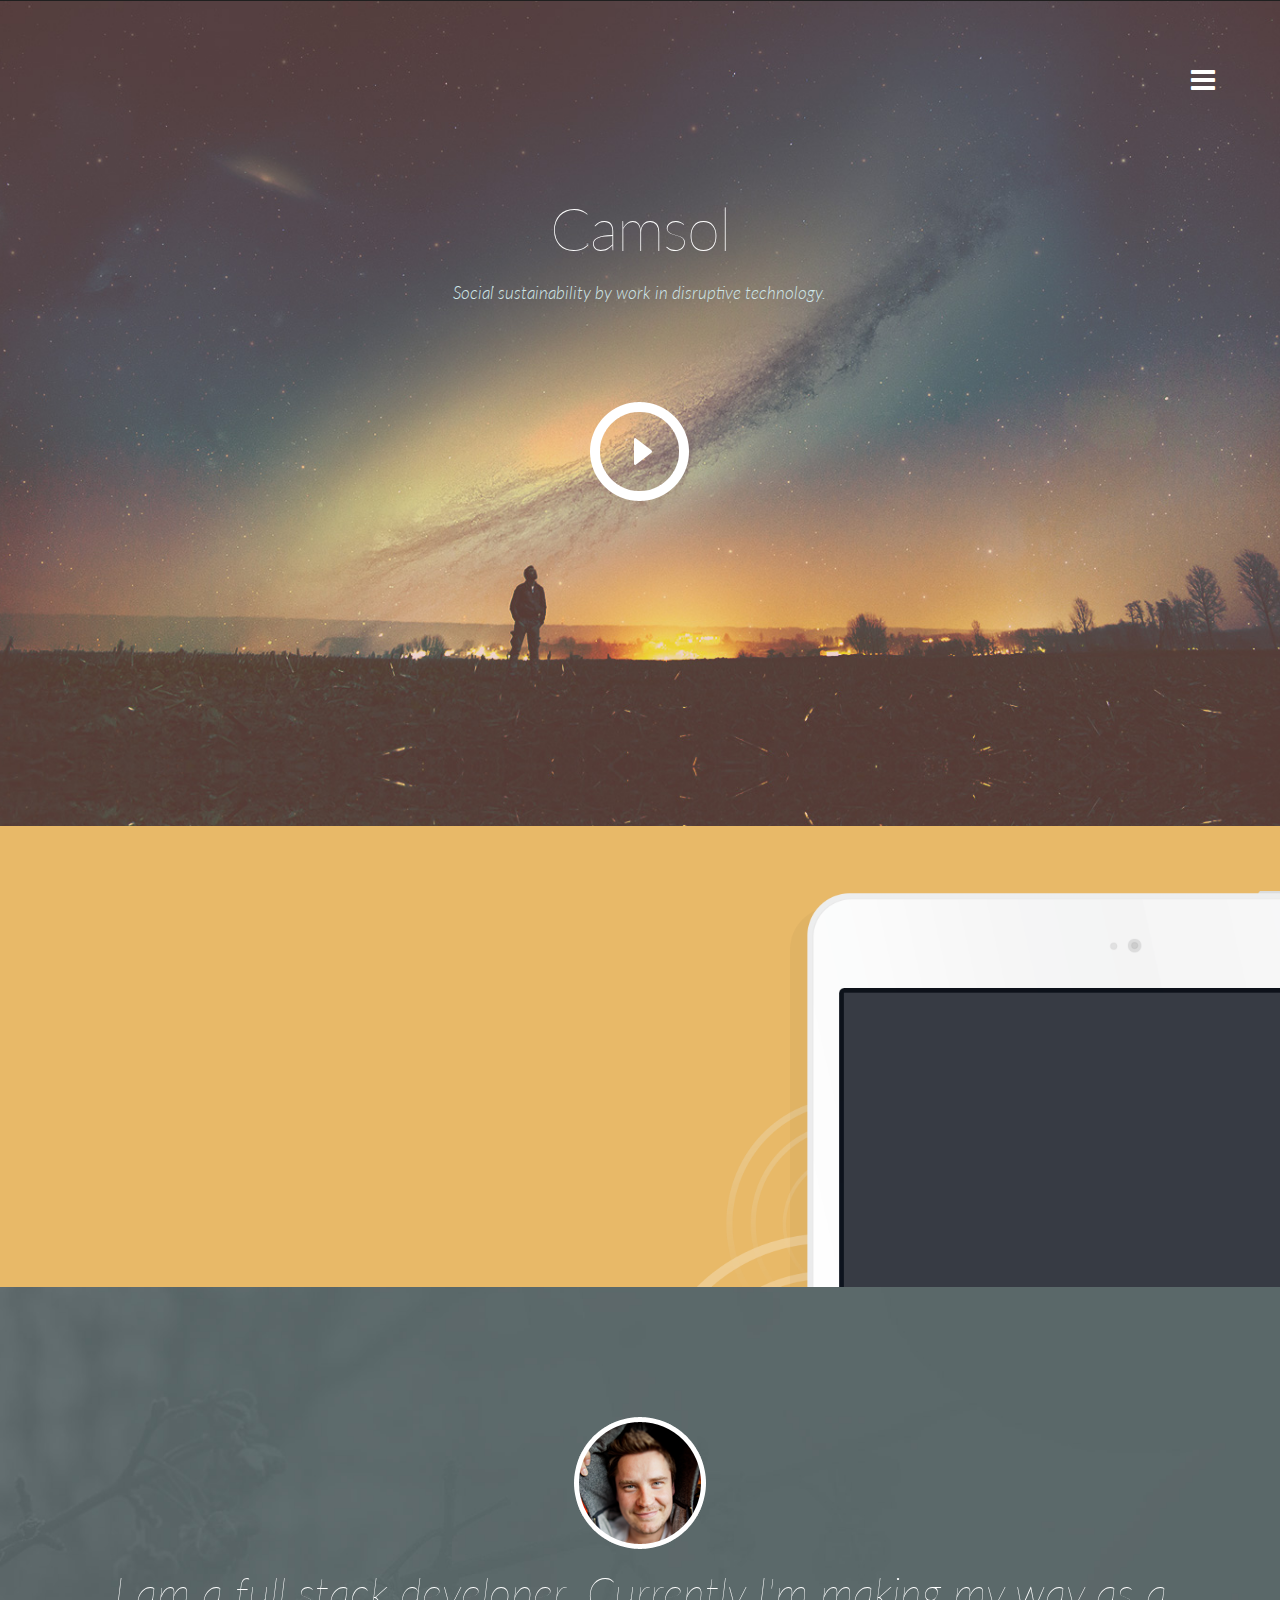
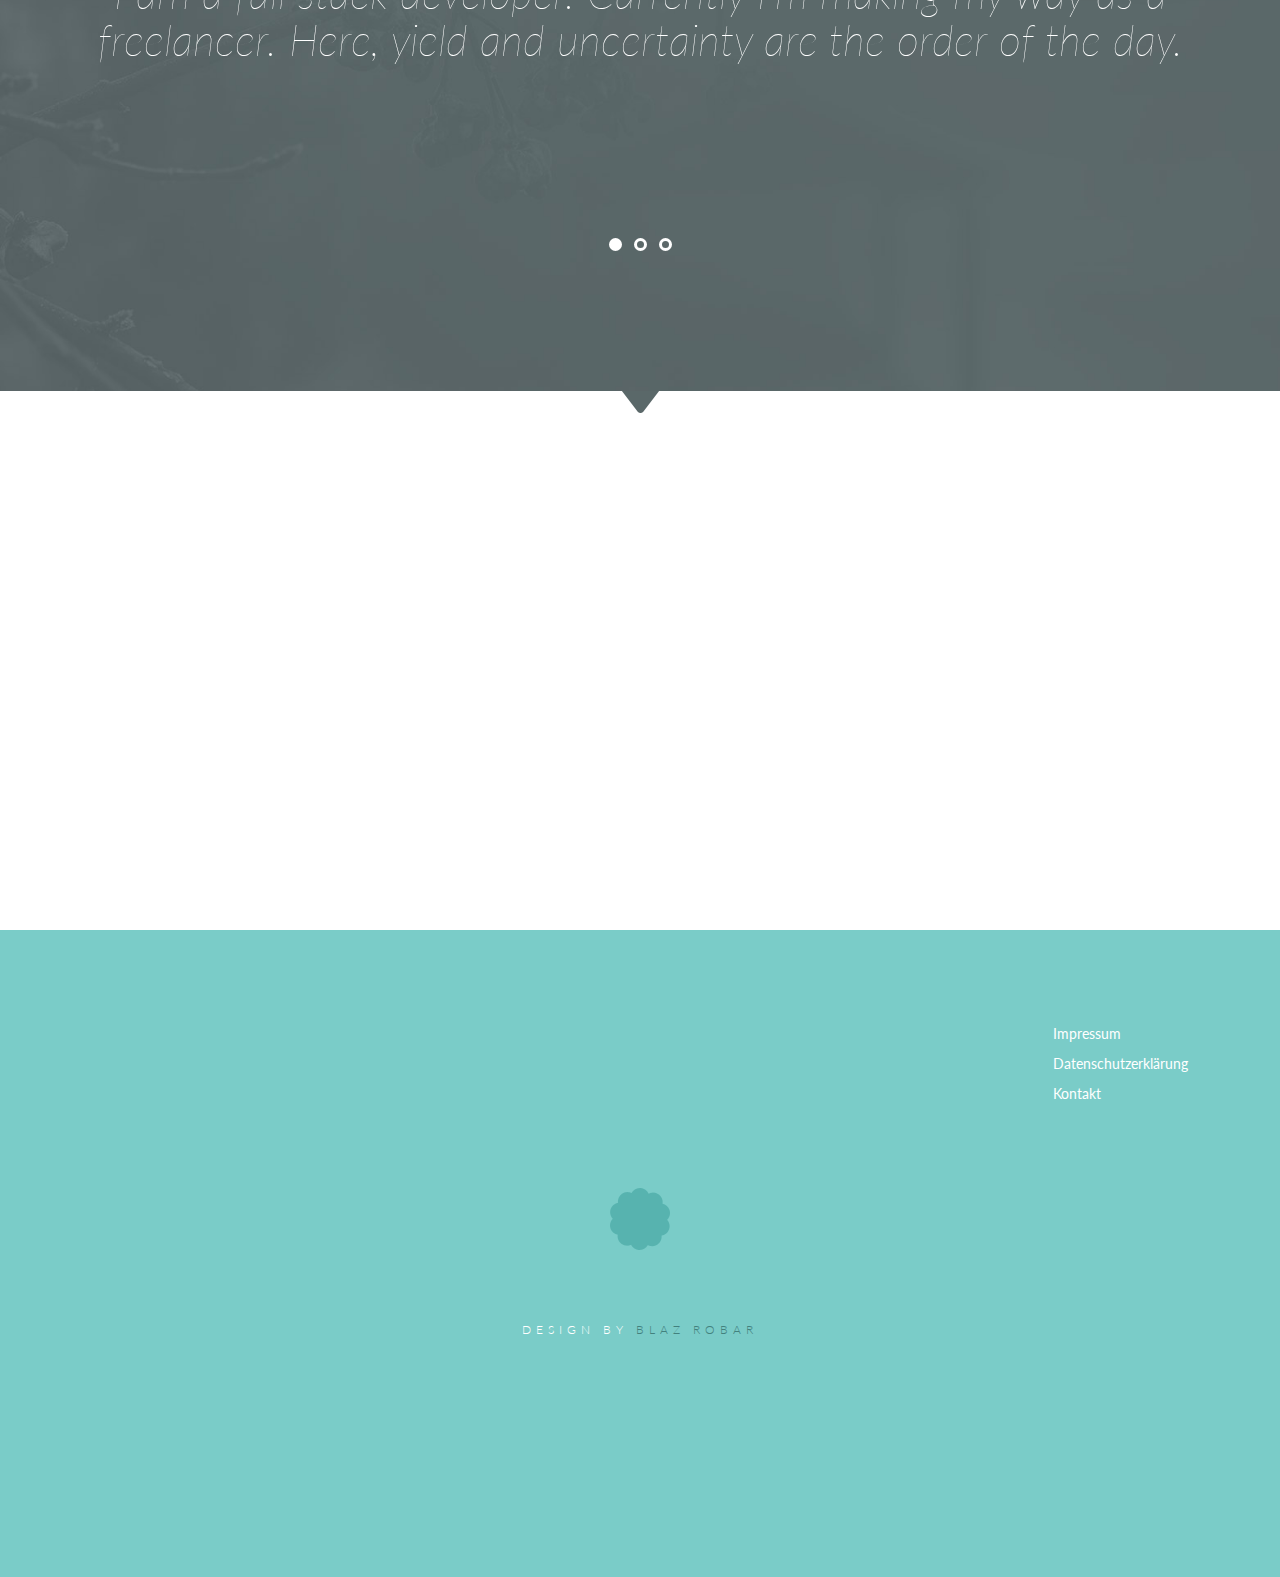
==== commit c6bc4d5a: "Merge branch 'main' of https://github.com/camsoltechnologies/camsoltechnologies.github.io into main" ====
--- a/index.html
+++ b/index.html
@@ -30,7 +30,7 @@
                 <ul class="top-nav">
                   <li><a href="#getstarted">Get Started <span class="indicator"><i class="fa fa-angle-right"></i></span></a></li>
                   <li><a href="#media">Media <span class="indicator"><i class="fa fa-angle-right"></i></span></a></li>
-                  <li><a href="#features">Features <span class="indicator"><i class="fa fa-angle-right"></i></span></a></li>
+                  <li><a href="#features">Feature <span class="indicator"><i class="fa fa-angle-right"></i></span></a></li>
                   <li class="nav-last"><a href="#design">Design <span class="indicator"><i class="fa fa-angle-right"></i></span></a></li>
                 </ul>
               </nav>
@@ -117,10 +117,10 @@
         <div class="container">
           <div class="row">
             <div class="col-md-4">
-              <p>Nam mi enim, auctor non ultricies a, fringilla eu risus. Praesent vitae lorem et elit tincidunt accumsan suscipit eu libero. Maecenas diam est, venenatis vitae dui in, vestibulum mollis arcu. Donec eu nibh tincidunt, dapibus sem eu, aliquam dolor. Cum sociis natoque penatibus et magnis dis parturient montes, nascetur ridiculus mus. Vestibulum consectetur commodo eros, vitae laoreet lectus aliq</p>
+              <p></p>
             </div>
             <div class="col-md-3">
-              <p>aliquam dolor. Cum sociis natoque penatibus et magnis dis parturient montes, nascetur ridiculus mus. Vestibulum consectetur commodo eros, vitae laoreet lectus aliq</p>
+              <p></p>
             </div>
             <div class="col-md-2 col-md-offset-3">
               <ul class="footer-nav">
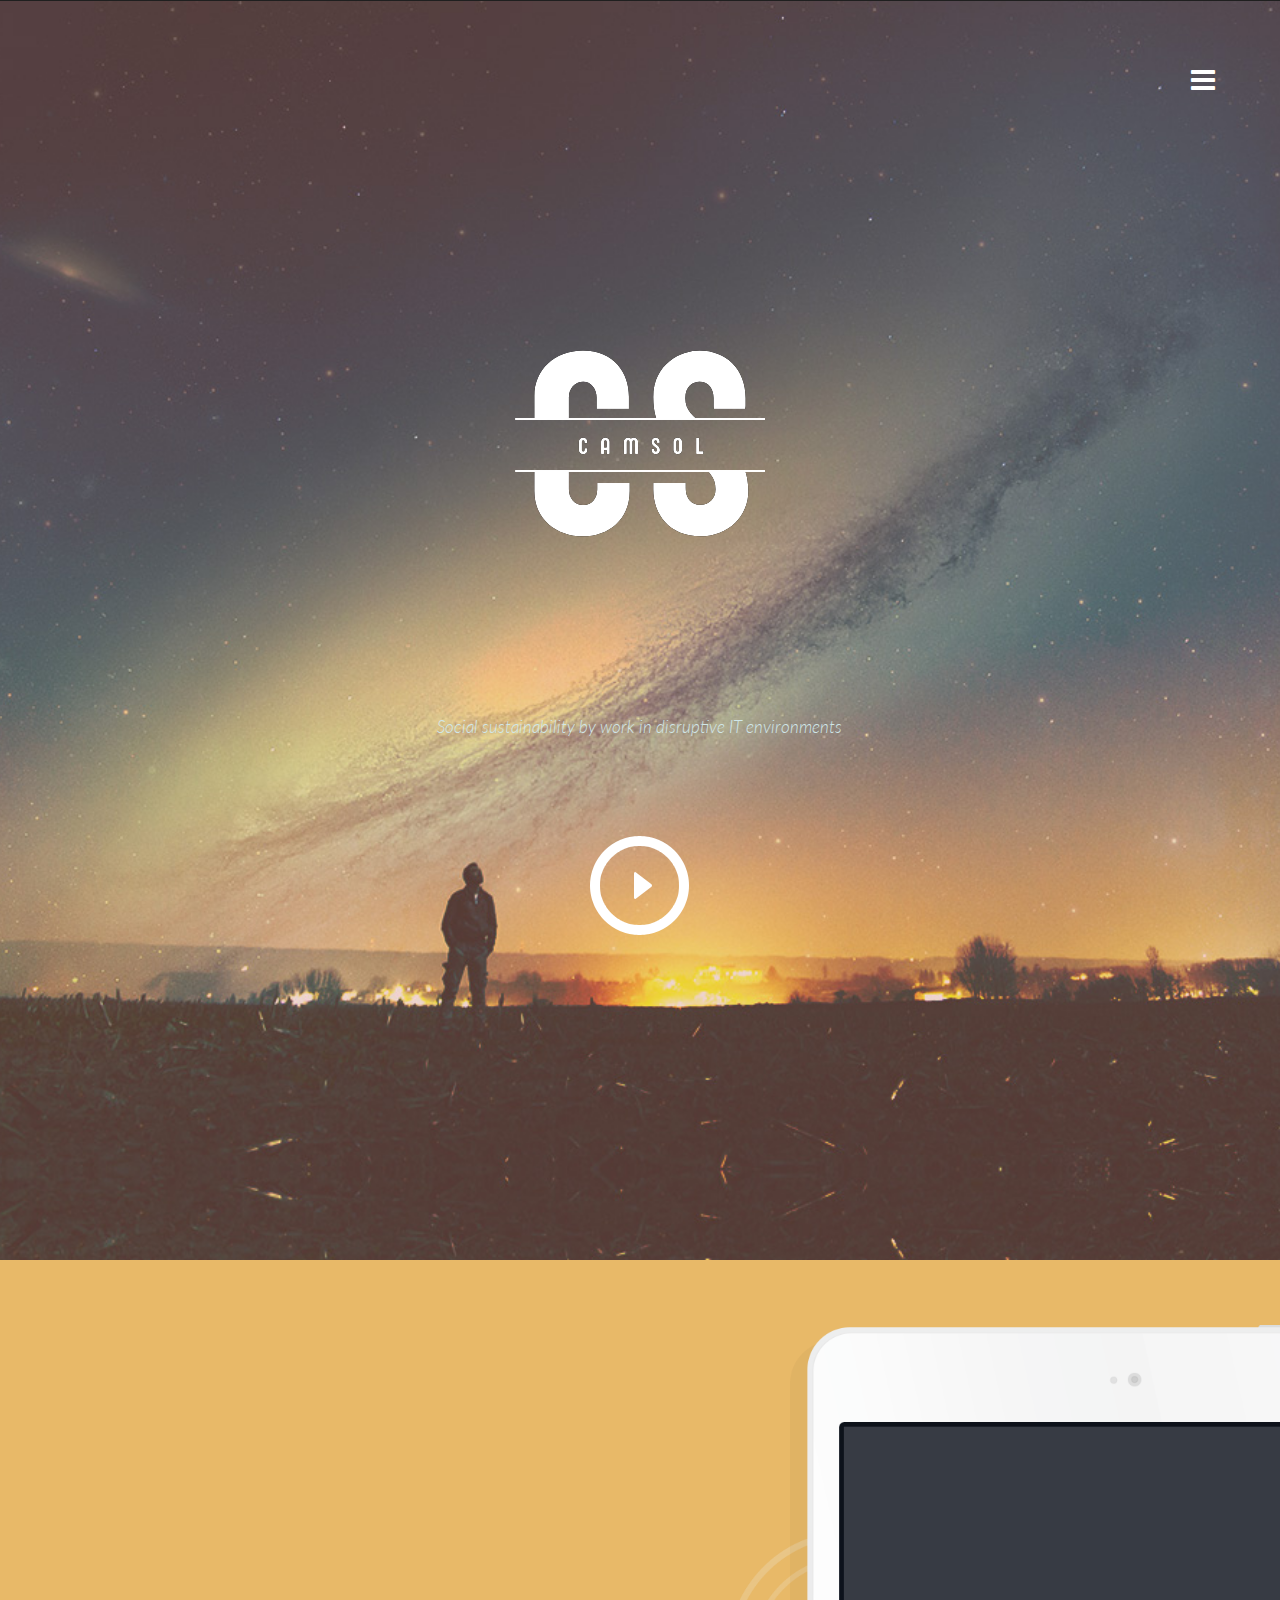
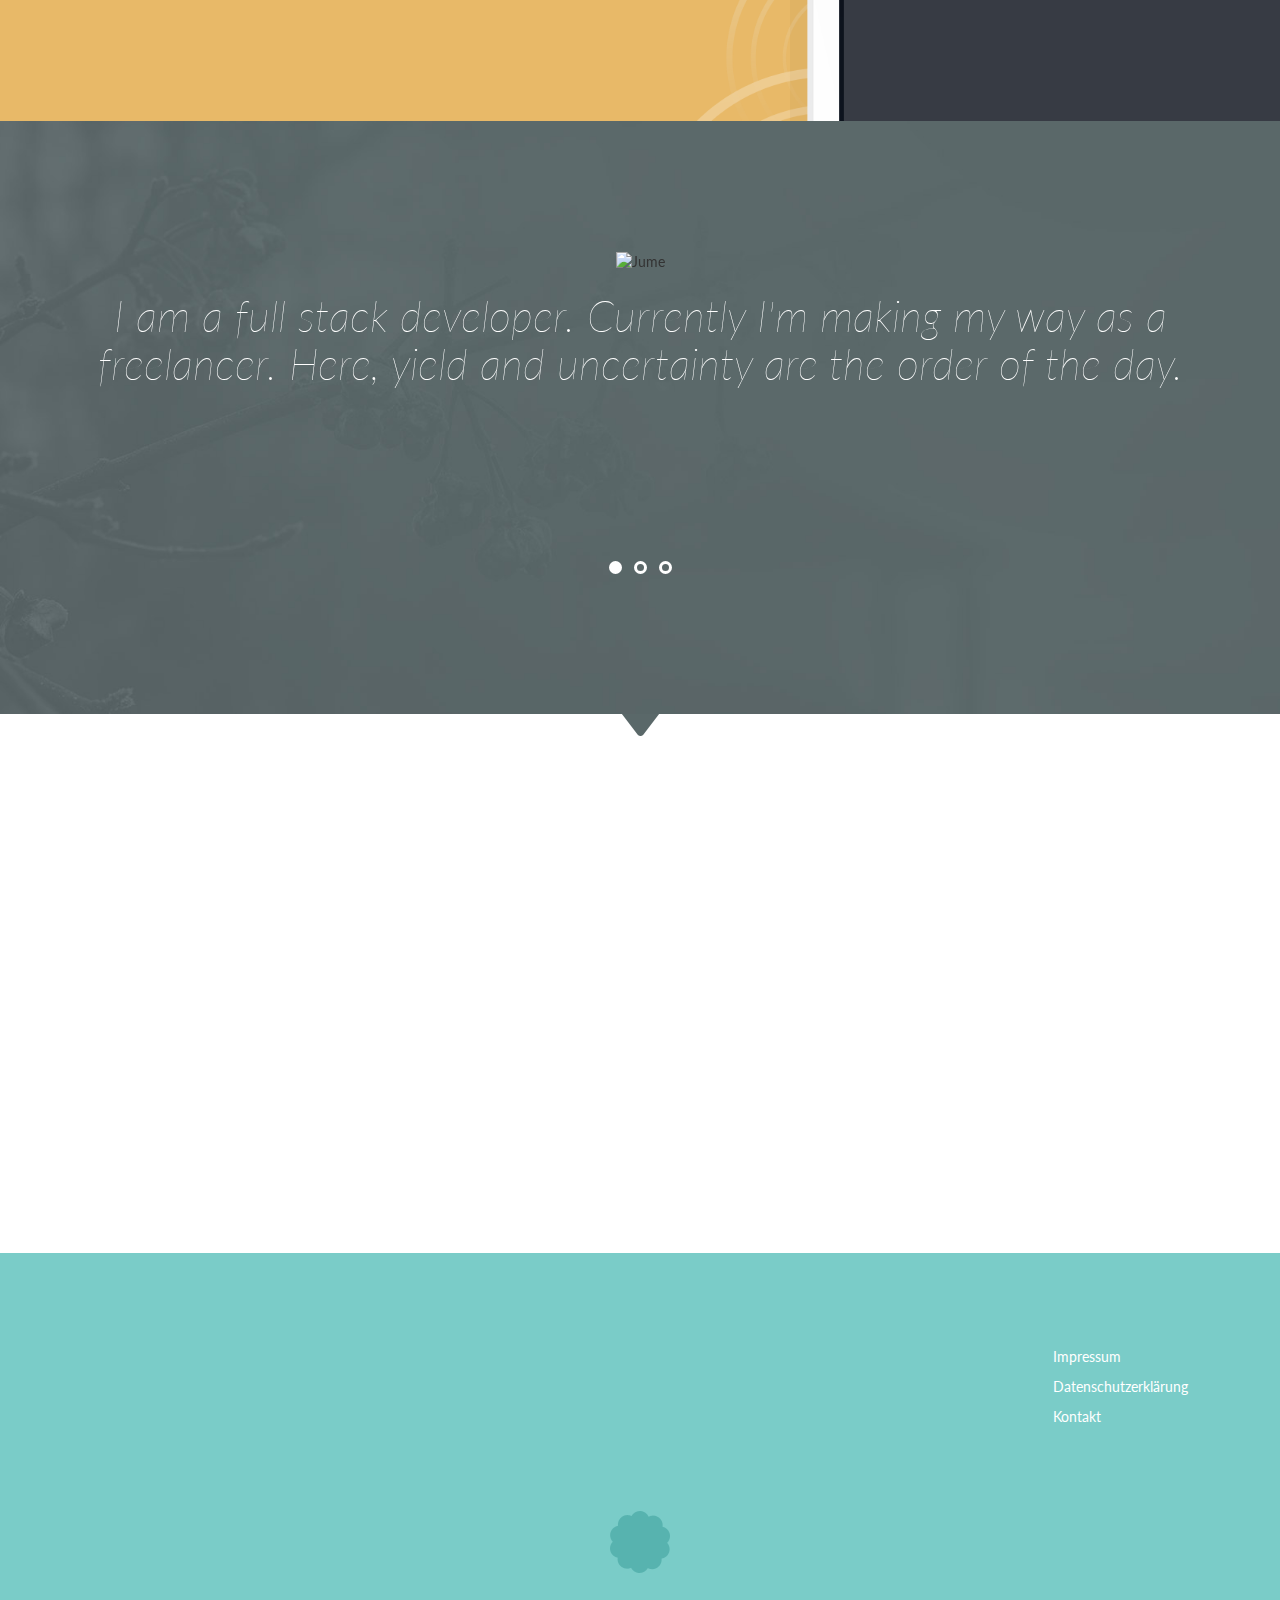
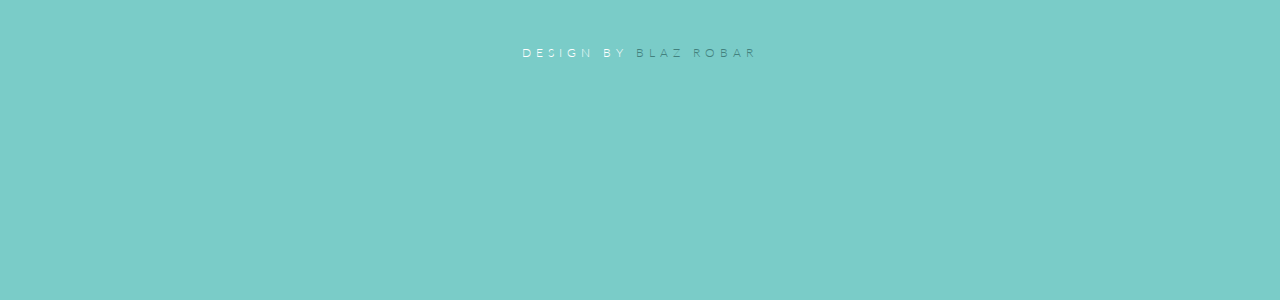
==== commit 6d206464: "bla" ====
--- a/index.html
+++ b/index.html
@@ -12,6 +12,7 @@
     <link href="css/styles.css?v=1.6" rel="stylesheet">
     <link href="css/queries.css?v=1.6" rel="stylesheet">
     <link href="css/jquery.fancybox.css" rel="stylesheet">
+    <link rel="icon" type="image/png" href="img/Logo.png" />
     <!-- Fonts -->
     <link href='http://fonts.googleapis.com/css?family=Lato:100,300,400,700,900,100italic,300italic,400italic,700italic,900italic' rel='stylesheet' type='text/css'>
       <!-- HTML5 Shim and Respond.js IE8 support of HTML5 elements and media queries -->
@@ -47,13 +48,13 @@
           </div>
           <div class="row">
             <div class="col-md-8 col-md-offset-2 text-center">
-              <h1 class="animated bounceInDown">Camsol</h1>
-              <p class="animated fadeInUpDelay">Social sustainability by work in disruptive technology.</p>
+              <h1 class="animated bounceInDown"><img src="img/Logo_big.png" alt="Camsol"/></h1>
+              <p class="animated fadeInUpDelay">Social sustainability by work in disruptive IT environments</p>
             </div>
           </div>
           <div class="row">
             <div class="col-md-2 col-md-offset-5 text-center">
-              <a href="https://player.vimeo.com/video/87701971?title=0&amp;byline=0&amp;portrait=0&amp;color=1883ad&amp;autoplay=1" class="hero-play-btn various fancybox.iframe">Play Button</a>
+              <a href="https://camsol.freshteam.com/jobs" class="hero-play-btn various fancybox.iframe">Play Button</a>
             </div>
           </div>
         </div>
@@ -78,15 +79,15 @@
               <div id="firstSlider">
                 <ul class="slides">
                   <li>
-                    <div class="avatar"><img src="img/av-blaz.png" alt="Blaz Robar"></div>
+                    <div class="avatar"><img src="img/av-jume.png" alt="Jume"></div>
                     <h1>I am a full stack developer. Currently I'm making my way as a freelancer. Here, yield and uncertainty are the order of the day.</h1>
                   </li>
                   <li>
-                    <div class="avatar"><img src="img/av-pete.png" alt="Pete Finlan"></div>
+                    <div class="avatar"><img src="img/av-kongnyu.png" alt="Kongnyu"></div>
                     <h1>I believe that Data Science can change the world. Projects in this area are complex and require enormous expertise. You also need experience. I can't gain this experience because there are no companies in Cameroon that implement such projects.</h1>
                   </li>
                   <li>
-                    <div class="avatar"><img src="img/av-doge.png" alt="Doge Finbar"></div>
+                    <div class="avatar"><img src="img/av-steph.png" alt="Steph"></div>
                     <h1>With communication and diversity of voices, we can draw attention to our situation.</h1>
                   </li>
                 </ul>
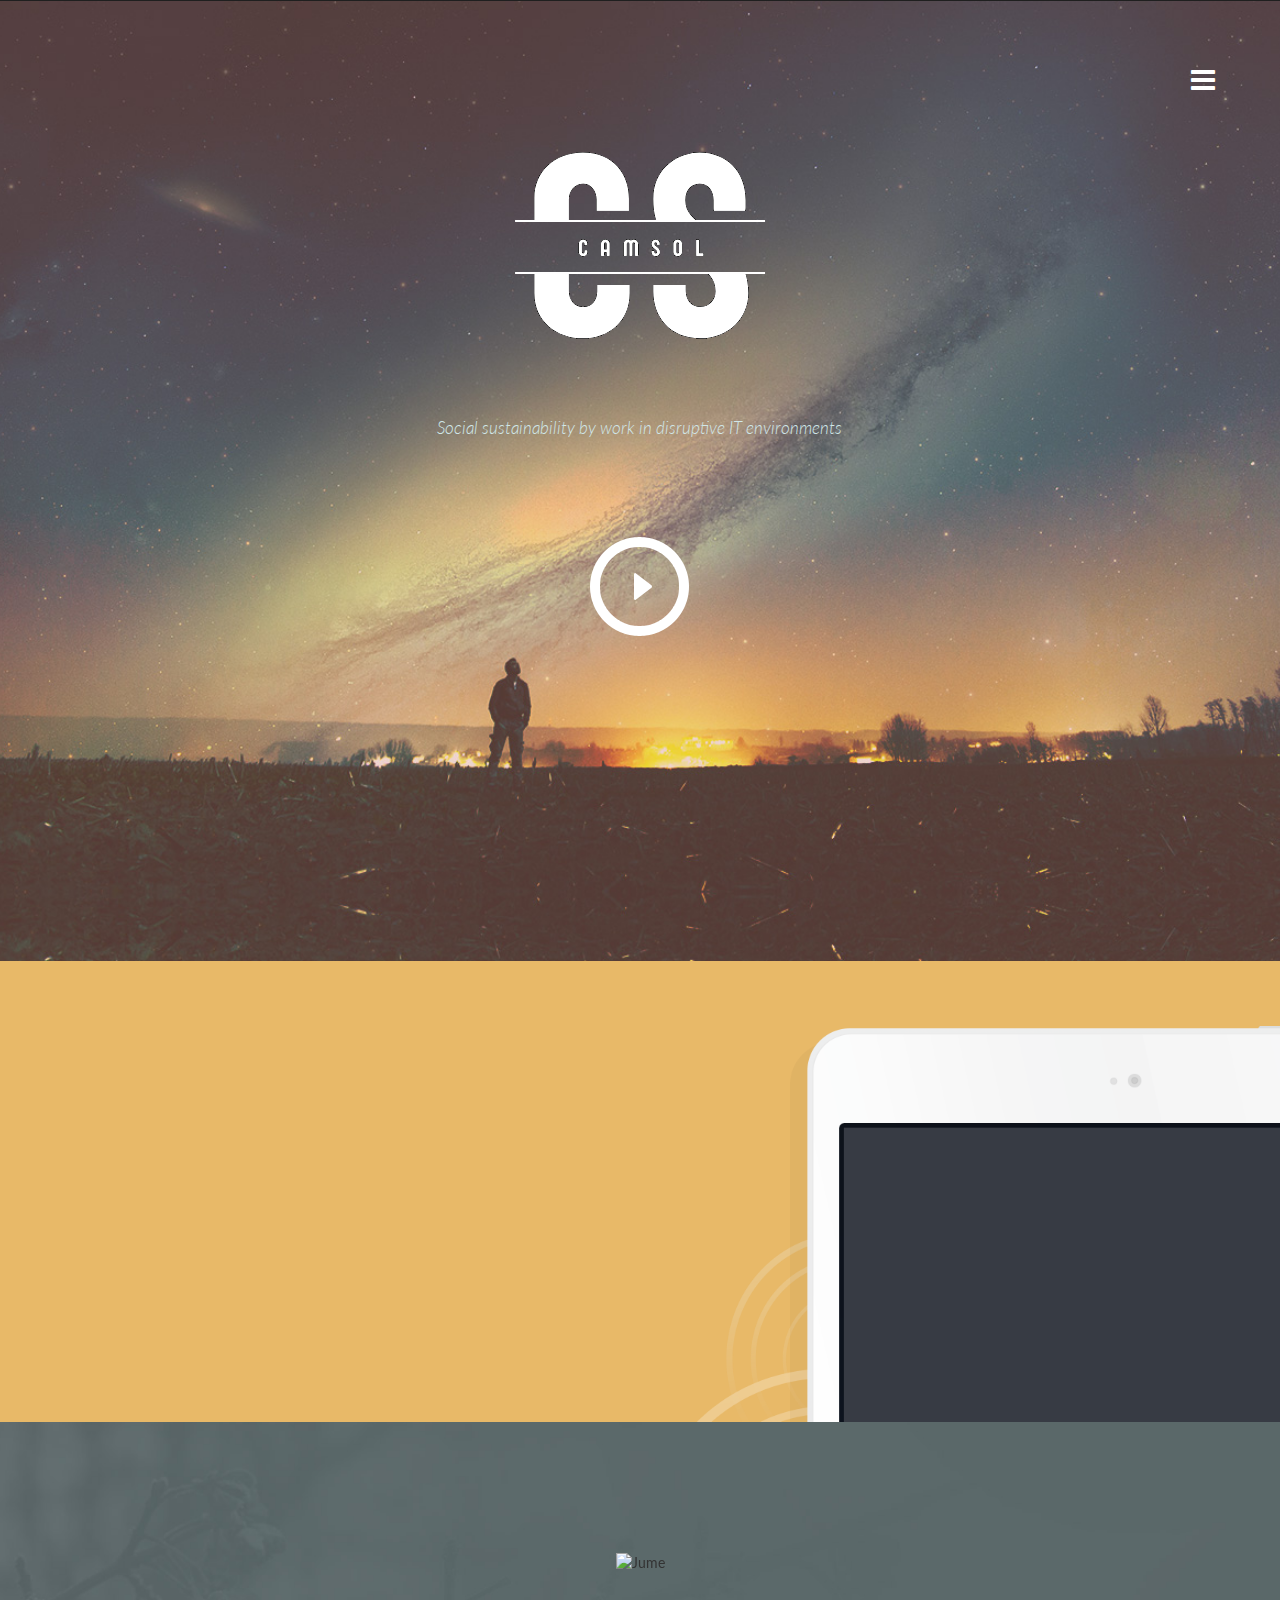
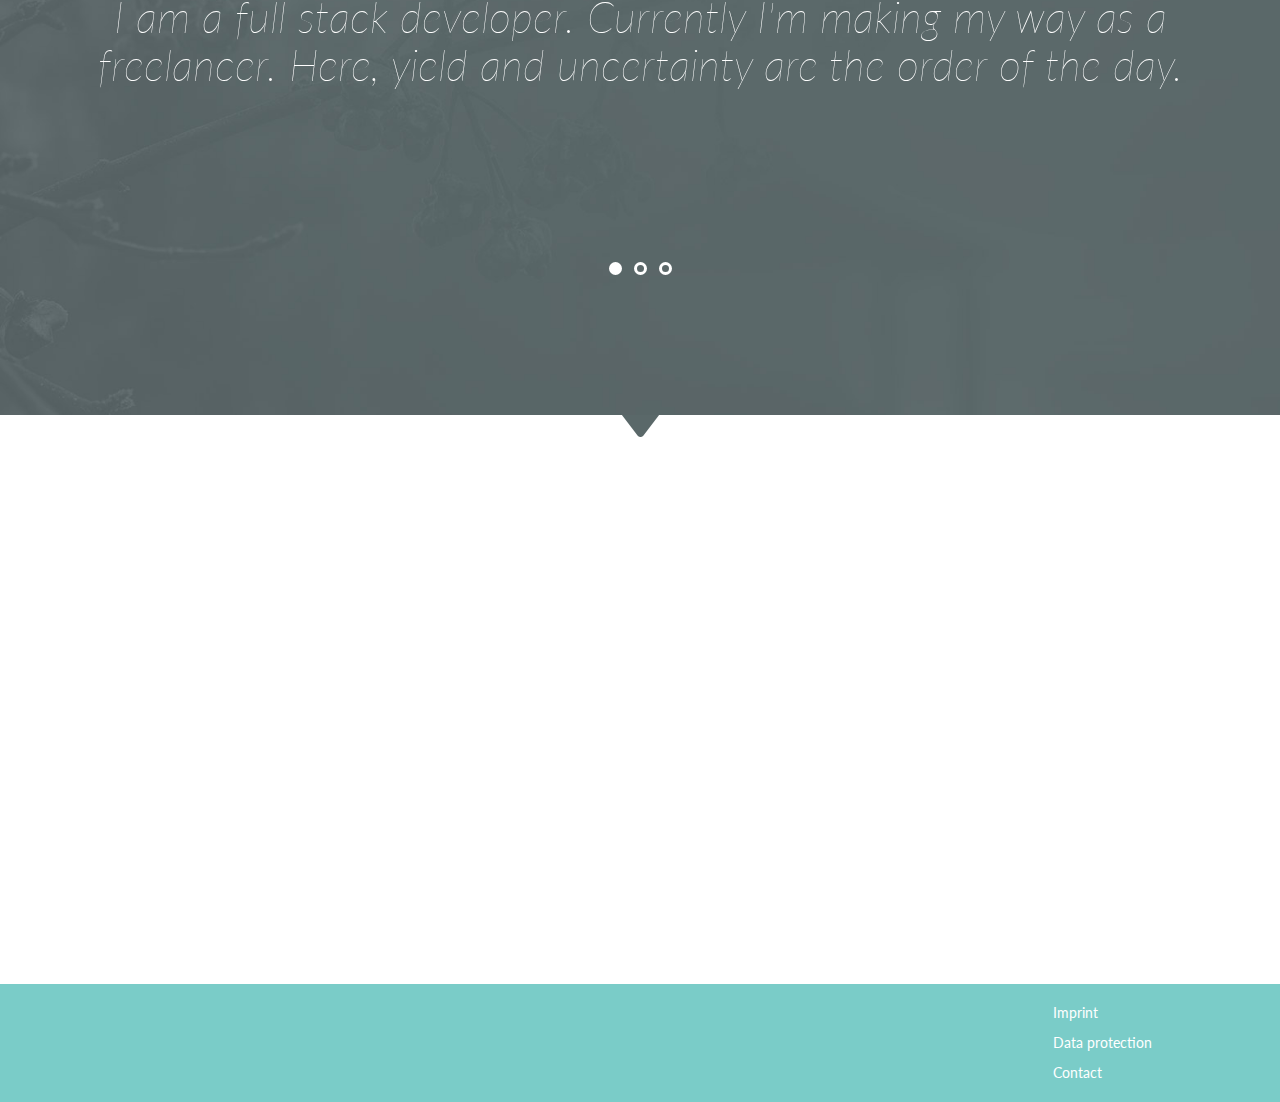
==== commit ffd6471a: "bla" ====
--- a/index.html
+++ b/index.html
@@ -54,7 +54,7 @@
           </div>
           <div class="row">
             <div class="col-md-2 col-md-offset-5 text-center">
-              <a href="https://camsol.freshteam.com/jobs" class="hero-play-btn various fancybox.iframe">Play Button</a>
+              <a href="https://camsol.freshteam.com/jobs" class="hero-play-btn various" target="_blank">Play Button</a>
             </div>
           </div>
         </div>
@@ -101,7 +101,7 @@
           <div class="row">
             <div class="col-md-6 features-leftcol wp2">
               <h1>IT Program</h1>
-              <p class="margin-bottom">Even during their studies, young people in the IT program can deepen the application of their theoretical knowledge in practical projects through the support of international mentors. We support you with hurdles, impart knowledge and accompany your success.</p>
+              <p class="margin-bottom">Even during their studies, young people in the IT degree program can deepen the application of their theoretical knowledge in practical projects through the support of international mentors. In cooperation with World Charity Tour, we support with obstacles, transfer knowledge and accompany successes</p>
               <h1>Employment after university</h1>
               <p>We offer you a career start in a sustainable position for a German company directly after graduation. This way you will receive a good starting salary and can gain experience. You will be accompanied in your growth and take responsibility.</p>
             </div>
@@ -125,16 +125,10 @@
             </div>
             <div class="col-md-2 col-md-offset-3">
               <ul class="footer-nav">
-                <li><a href="#">Impressum</a></li>
-                <li><a href="#">Datenschutzerklärung</a></li>
-                <li><a href="#">Kontakt</a></li>
+                <li><a href="impress.html" class="fancybox.iframe">Imprint</a></li>
+                <li><a href="dataprotection.html" class="fancybox.iframe">Data protection</a></li>
+                <li><a href="mailto:info@camsol.io">Contact</a></li>
               </ul>
-            </div>
-          </div>
-          <div class="row">
-            <div class="col-md-12 text-center">
-              <a href="#" class="badge-btn">Badge Button</a>
-              <p class="footer-credit">Design by <a href="http://www.blazrobar.com">Blaz Robar</a></p>
             </div>
           </div>
         </div>
--- a/css/styles.css
+++ b/css/styles.css
@@ -1,11 +1,11 @@
 /* ! normalize.css v1.0.0 | MIT License | git.io/normalize */
- 
+
 /* ==========================================================================
 HTML5 display definitions
 ========================================================================== */
- 
+
 /* * Corrects `block` display not defined in IE 6/7/8/9 and Firefox 3. */
- 
+
 article, aside, details, figcaption, figure, footer, header, hgroup, nav, section, summary { display: block; }
 /* * Corrects `inline-block` display not defined in IE 6/7/8/9 and Firefox 3. */
 audio, canvas, video { display: inline-block; *display: inline; *zoom: 1; }
@@ -22,7 +22,7 @@
 *    `em` units.
 * 2. Prevents iOS text size adjust after orientation change, without disabling
 *    user zoom. */
- 
+
 html { font-size: 100%; /* 1 */
     -webkit-text-size-adjust: 100%; /* 2 */
 -ms-text-size-adjust: 100%; /* 2 */ }
@@ -35,7 +35,7 @@
 Links
 ========================================================================== */
 /* * Addresses `outline` inconsistency between Chrome and other browsers. */
- 
+
 a:focus { outline: thin dotted; }
 /* * Improves readability when focused and also mouse hovered in all browsers. */
 a:active, a:hover { outline: 0; }
@@ -44,7 +44,7 @@
 ========================================================================== */
 /* * Addresses font sizes and margins set differently in IE 6/7.
 * Addresses font sizes within `section` and `article` in Firefox 4+, Safari 5, * and Chrome. */
- 
+
 h1 { font-size: 2em; margin: 0.67em 0; }
 h2 { font-size: 1.5em; margin: 0.83em 0; }
 h3 { font-size: 1.17em; margin: 1em 0; }
@@ -79,7 +79,7 @@
 Lists
 ========================================================================== */
 /* * Addresses margins set differently in IE 6/7. */
- 
+
 dl, menu, ol, ul { margin: 1em 0; }
 dd { margin: 0 0 0 40px; }
 /* * Addresses paddings set differently in IE 6/7. */
@@ -91,7 +91,7 @@
 ========================================================================== */
 /* * 1. Removes border when inside `a` element in IE 6/7/8/9 and Firefox 3.
 * 2. Improves image quality when scaled in IE 7. */
- 
+
 img { border: 0; /* 1 */
 -ms-interpolation-mode: bicubic; /* 2 */ }
 /* * Corrects overflow displayed oddly in IE 9. */
@@ -100,13 +100,13 @@
 Figures
 ========================================================================== */
 /* * Addresses margin not present in IE 6/7/8/9, Safari 5, and Opera 11. */
- 
+
 figure { margin: 0; }
 /* ==========================================================================
 Forms
 ========================================================================== */
 /* * Corrects margin displayed oddly in IE 6/7. */
- 
+
 form { margin: 0; }
 /* * Define consistent border, margin, and padding. */
 fieldset { border: 1px solid #c0c0c0; margin: 0 2px; padding: 0.35em 0.625em 0.75em; }
@@ -166,7 +166,7 @@
 Tables
 ========================================================================== */
 /* * Remove most spacing between table cells. */
- 
+
 table { border-collapse: collapse; border-spacing: 0; }
 /* ==========================================================================
 Clearfix
@@ -180,7 +180,7 @@
 Headings
 ========================================================================== */
 
-.hero h1 { font-size: 60px; font-weight: 100; color: #fff; letter-spacing: -1px; margin: 100px 0 20px 0; }
+.hero h1 { font-size: 60px; font-weight: 100; color: #fff; letter-spacing: -1px; margin: 0; }
 .download-now h1 { font-size: 55px; font-weight: 100; color: #fff; margin: 100px 0 20px 0; }
 .testimonials h1 { color: #fff; font-size: 43px; font-weight: 100; margin: 20px 0 80px 0; font-style: italic; }
 .features h1 { color: #9197a8; font-size: 15px; margin: 0 0 20px 0; text-transform: uppercase; }
@@ -229,7 +229,7 @@
 .controls a { color: #959595; transition: all 0.5s ease; -moz-transition: all 0.5s ease; -webkit-transition: all 0.5s ease; -o-transition: all 0.5s ease; }
 .controls a:hover, .controls a:focus { color: #555555; }
 .controls .prev { margin-right: 5px; }
-footer { background-color: #7accc8; padding: 75px 0 220px; }
+footer { background-color: #7accc8; padding: 0; }
 footer p { color: #fff; line-height: 30px; }
 .footer-nav { list-style: none; padding: 0; }
 .footer-nav li a { display: block; color: #fff; padding: 5px; transition: all 0.5s ease; -moz-transition: all 0.5s ease; -webkit-transition: all 0.5s ease; -o-transition: all 0.5s ease; }
@@ -298,4 +298,4 @@
 Waypoints
 ========================================================================== */
 .wp1, .wp2, .wp3, .wp4, .wp5, .wp6 { visibility: hidden; }
-.bounceInLeft, .bounceInRight, .fadeInUp, .fadeInUpDelay, .fadeInDown, .fadeInUpD { visibility: visible; }+.bounceInLeft, .bounceInRight, .fadeInUp, .fadeInUpDelay, .fadeInDown, .fadeInUpD { visibility: visible; }
